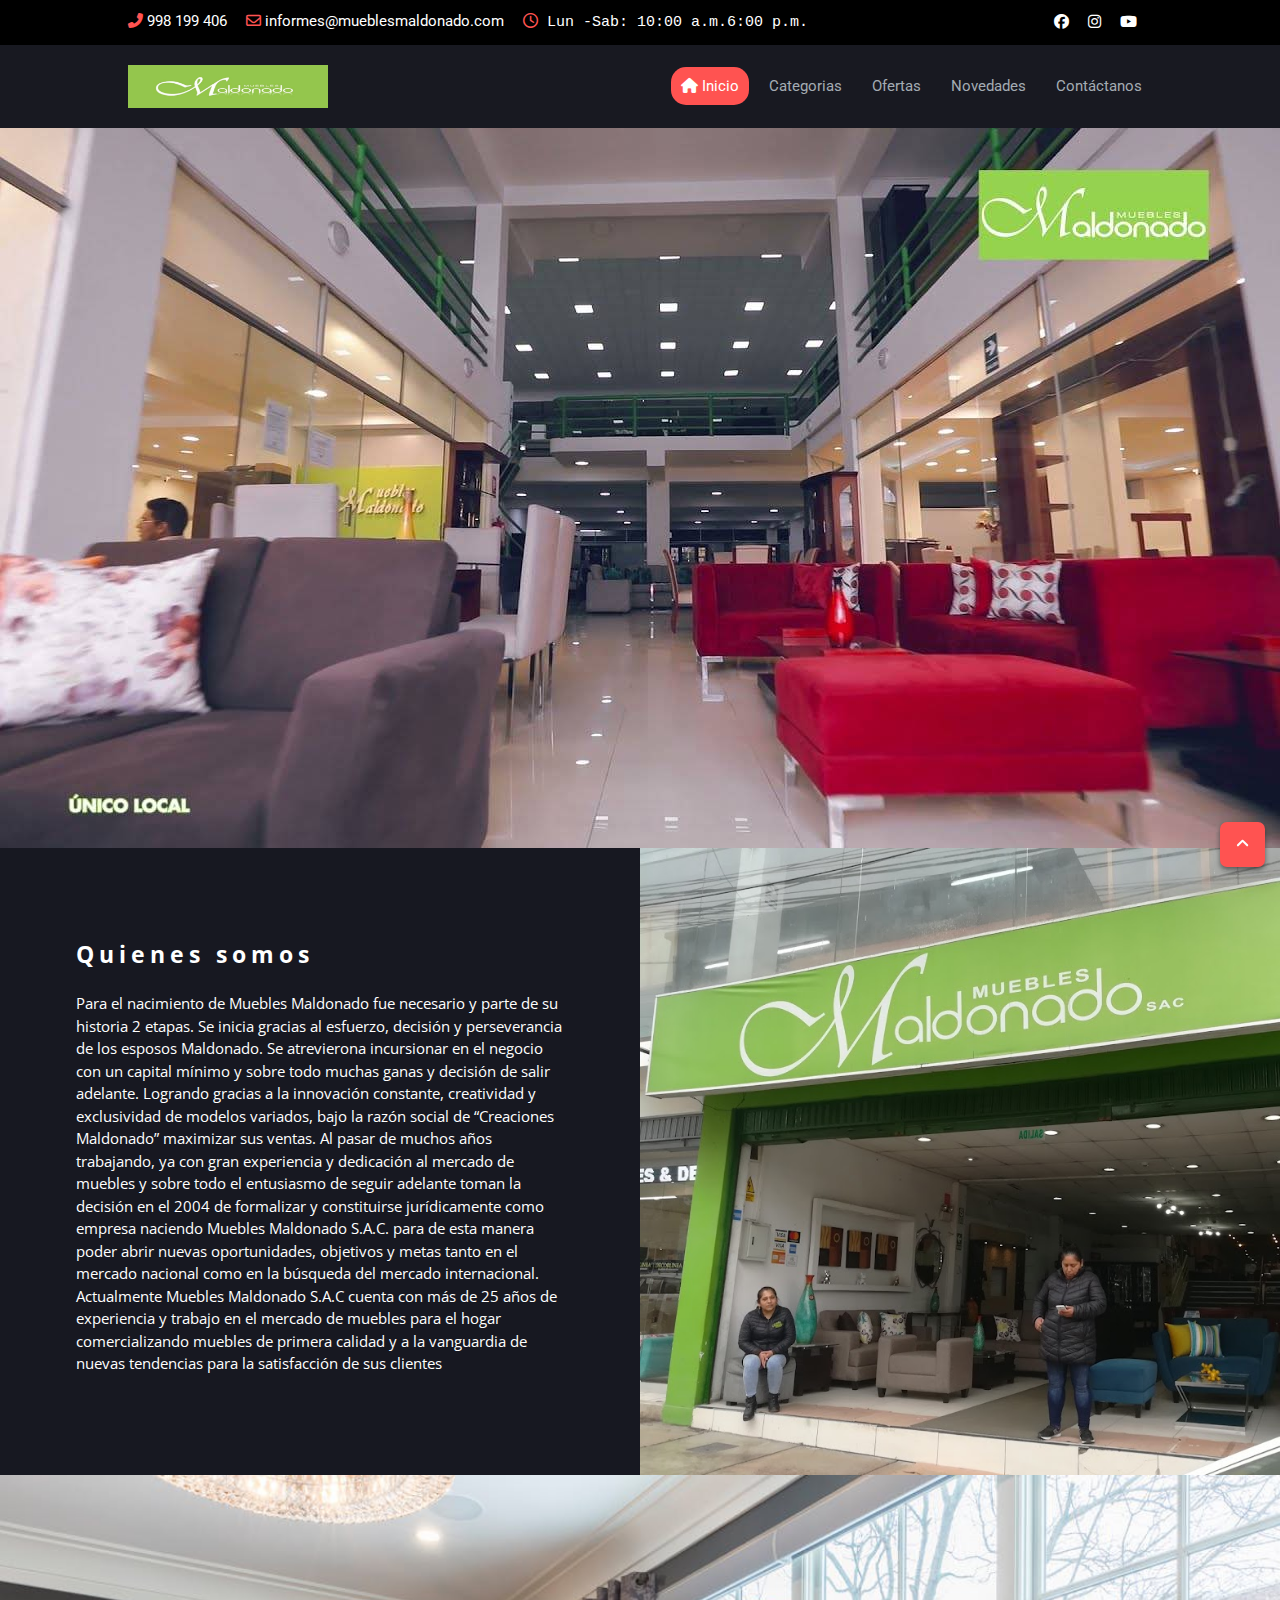
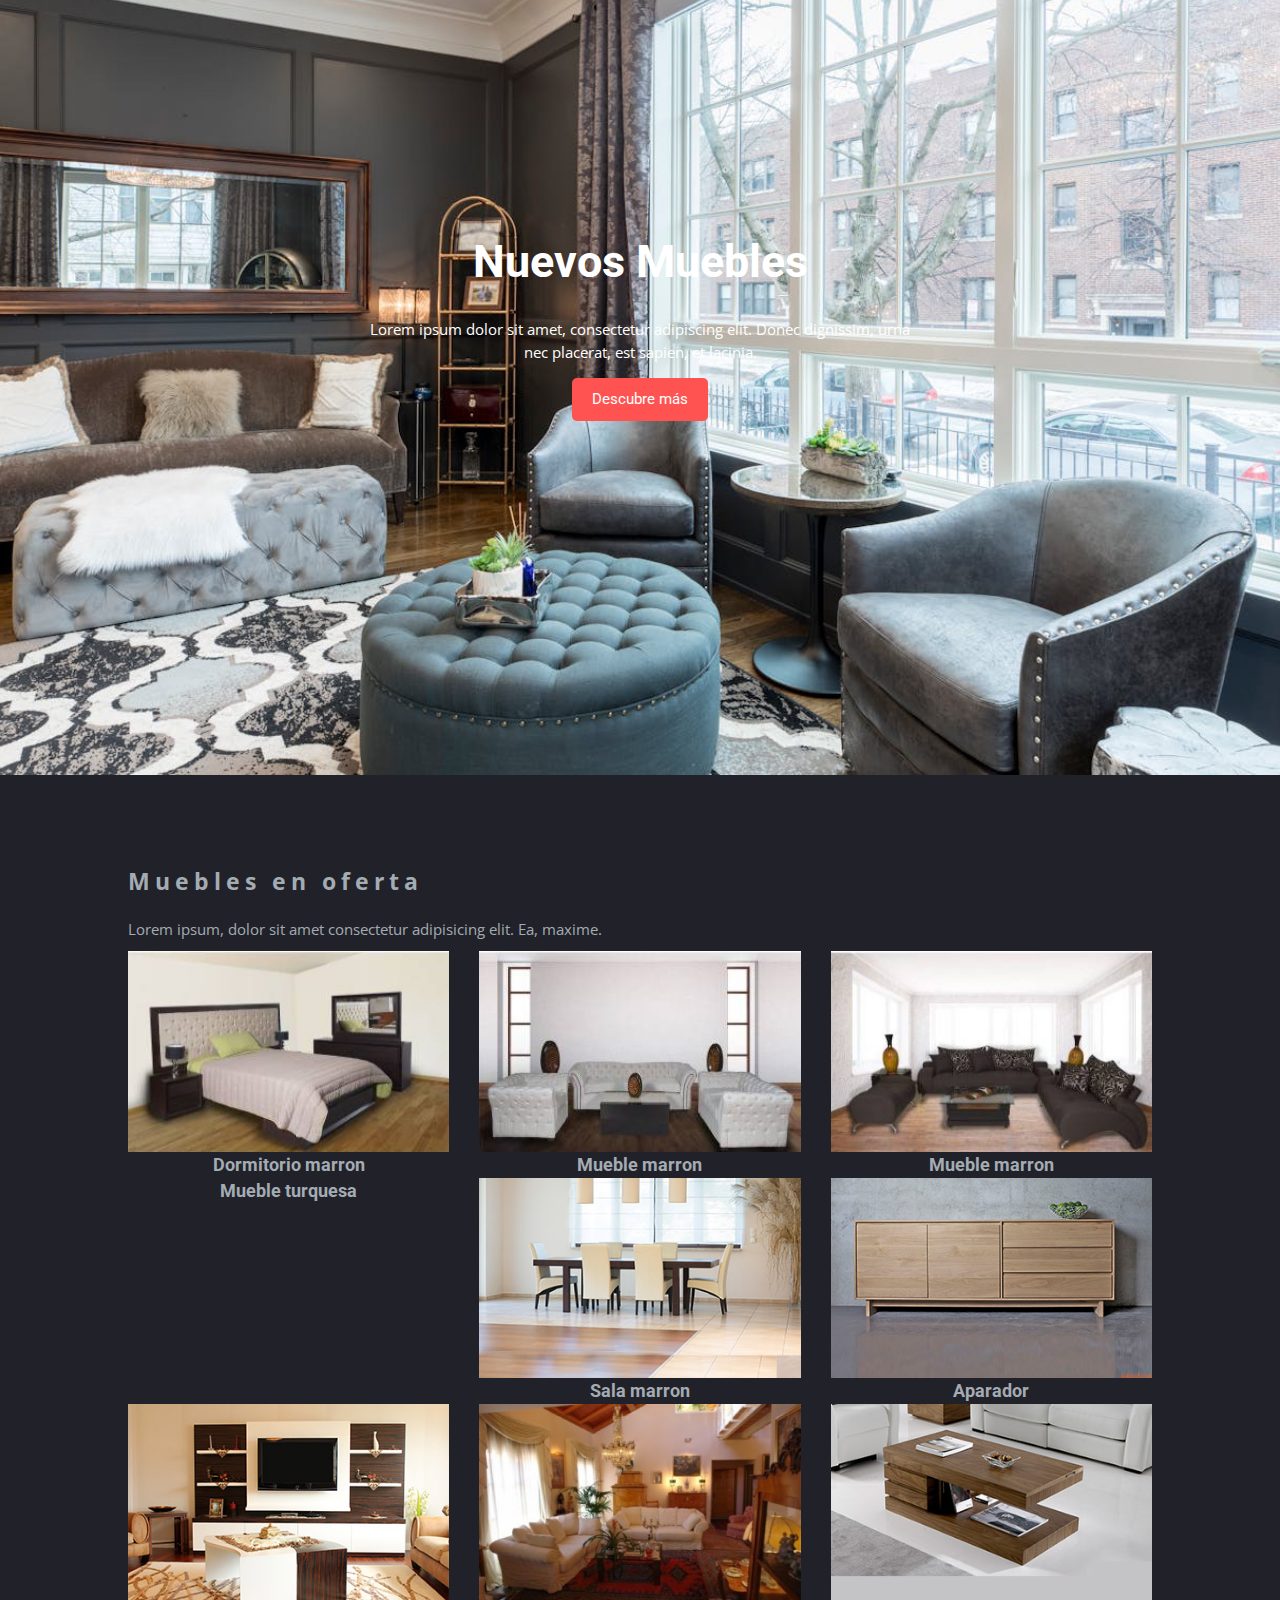
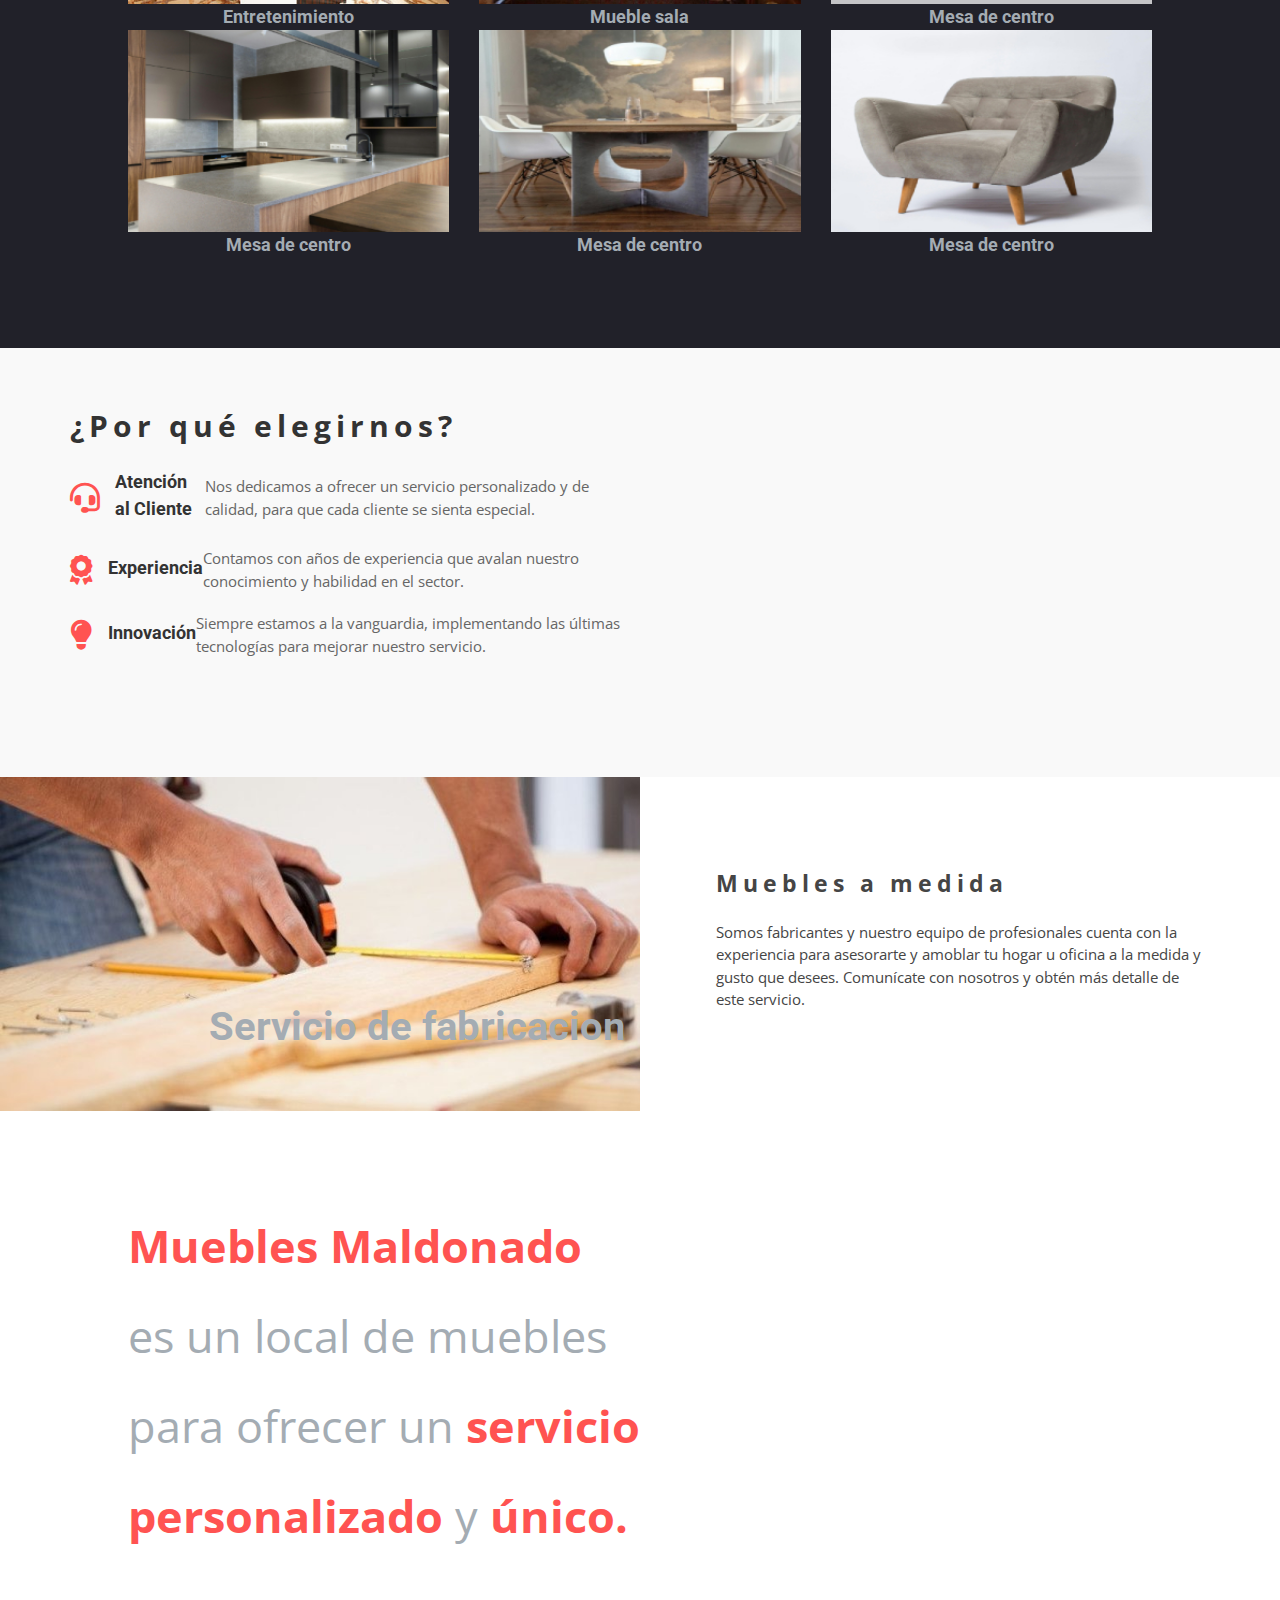
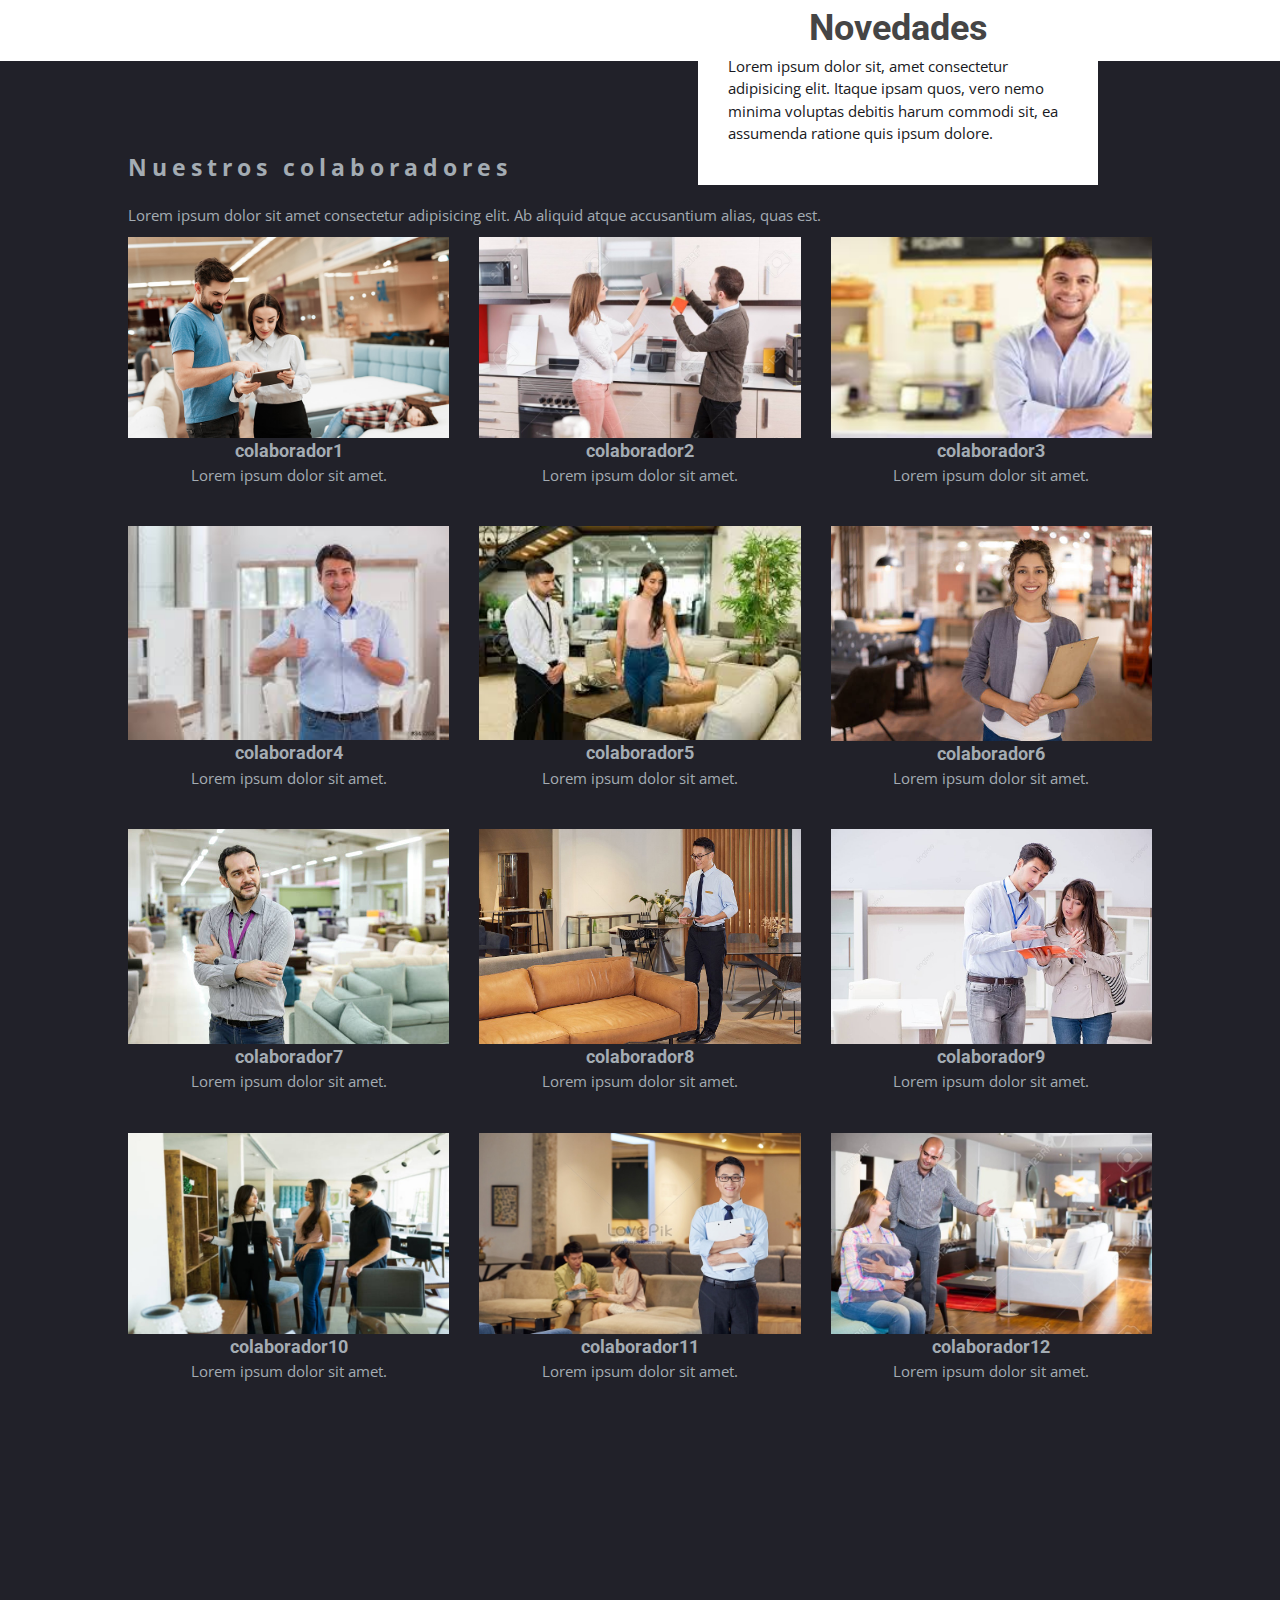
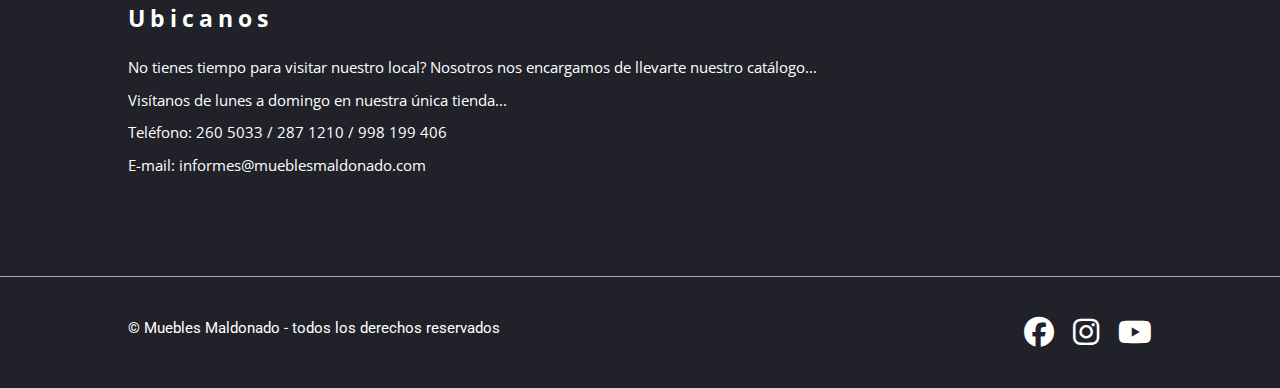
==== index.html @ 3a3eea9d "Primer commit" ====
<!DOCTYPE html>
<html lang="es">

<head>
    <meta charset="UTF-8">
    <meta name="viewport" content="width=device-width, initial-scale=1.0">
    <title>Muebles Maldonado</title>
    <!-- enlazar html con favicon -->
    <link rel="shortcut icon" href="css/imagenes/favicon.ico" type="image/x-icon">

    <!-- Vinculación del archivo HTML con la hoja de estilos CSS -->
    <link rel="stylesheet" href="css/estilos.css">
</head>

<body>
    <!-- barra superior -->
    <header id="barra-superior">
        <div class="contenedor">
            <div class="row">
                <div class="bs-contactos">
                    <a href="tel:998 199 406"><i class="fa-solid fa-phone fa-rotate-270 " style="color: #ff5351;"></i>
                        998 199 406 </a>
                    <a href="mailto:informes@mueblesmaldonado.com"> <i class="fa-regular fa-envelope"
                            style="color: #ff5351;"></i> informes@mueblesmaldonado.com</a>
                    <samp> <i class="fa-regular fa-clock" style="color: #ff5351;"></i> Lun -Sab: 10:00 a.m.6:00 p.m.
                    </samp>
                </div>

                <div class="bs-rs">
                    <a title="Siguenos en Facebook" href="https://www.facebook.com/muebles.maldonado" target="_blank"><i
                            class="fa-brands fa-facebook "></i></a>
                    <a title="Siguenos en Instagram" href="https://www.instagram.com/muebles.maldonado/?hl=es"
                        target="_blank"><i class="fa-brands fa-instagram "></i></a>
                    <a title="Siguenos en Youtube" href="https://www.youtube.com/@mueblesmaldonado3211"
                        target="_blank"><i class="fa-brands fa-youtube "></i></a>
                </div>
            </div>
        </div>
    </header>

    <!-- Cabecera de la página -->
    <header id="cabecera">
        <div class="contenedor">
            <!-- barra de navegacion: contiene el logo y lo enlaces de navegacion -->
            <nav class="nav-bar">
                <!-- contien el logo  -->
                <div class="nav-logo">
                    <a href="index.html">
                        <img class="imgfluid" src="css/imagenes/logo3.png">
                    </a>
                    <!-- coniene el menu -->
                </div>
                <!-- elementos del menu -->
                <ul class="nav-menu">
                    <li class="nav-menu-item">
                        <a class="nav-menu-link pagina-activa" href="index.html"> <i class="fa-solid fa-house"></i>
                            Inicio</a>
                    </li>
                    <li class="nav-menu-item ">
                        <a class="nav-menu-link" href="categorias.html">Categorias</a>
                    </li>
                    <li class="nav-menu-item">
                        <a class="nav-menu-link" href="ofertas.html">Ofertas</a>
                    </li>
                    <li class="nav-menu-item">
                        <a class="nav-menu-link" href="novedades.html">Novedades</a>
                    </li>
                    <li class="nav-menu-item">
                        <a class="nav-menu-link" href="contactanos.html">Contáctanos</a>
                    </li>

                </ul><!-- cierra el nav-menu -->
            </nav><!-- cierra el nav-bar -->

            <!-- <h1> Muebles Maldonado</h1> -->
        </div>
    </header>

    <!-- Sección del banner -->
    <section id="banner">
        <img src="css/imagenes/banner.jpg" alt="local" class="imgfluid">
    </section>

    <!-- Sección "Nosotros" -->
    <section id="Nosotros">
        <div class="row ">
            <div class="col espaciado">
                <div class="contenedor "> 
                 <h2>Quienes somos </h2>              
                    <p>Para el nacimiento de Muebles Maldonado fue necesario y parte de su historia 2 etapas.
                        Se inicia gracias al esfuerzo, decisión y perseverancia de los esposos Maldonado. Se atrevierona
                        incursionar en el negocio con un capital mínimo y sobre todo muchas ganas y decisión de salir
                        adelante.
                        Logrando gracias a la innovación constante, creatividad y exclusividad de modelos variados, bajo
                        la razón social de “Creaciones Maldonado” maximizar sus ventas.
                        Al pasar de muchos años trabajando, ya con gran experiencia y dedicación al mercado de muebles y
                        sobre todo el entusiasmo de seguir adelante toman la decisión en el 2004 de formalizar y
                        constituirse jurídicamente como empresa naciendo Muebles Maldonado S.A.C. para de esta manera
                        poder abrir nuevas oportunidades, objetivos y metas tanto en el mercado nacional como en la
                        búsqueda del mercado internacional.
                        Actualmente Muebles Maldonado S.A.C cuenta con más de 25 años de experiencia y trabajo en el
                        mercado de muebles para el hogar comercializando muebles de primera calidad y a la vanguardia de
                        nuevas tendencias para la satisfacción de sus clientes
                    </p>
                </div>
            </div>
                <div class="col fondo-nosotros">
                    <h3 class="titulo-muebelesamedida"></h3>
                </div>
            </div>
        </div>

    </section>

    <!-- Sectión " Muebles" -->
    <section class="nuevos-muebles">
        <div class="contenedor1">
          <h1>Nuevos Muebles</h1>
          <p>Lorem ipsum dolor sit amet, consectetur adipiscing elit. Donec dignissim, urna nec placerat, est sapien, et lacinia.</p>
          <a href="#!" class="button">Descubre más</a>
        </div>
      </section>
      


    <!-- Seccitón "Muebles destacados" -->
    <section id="Muebles_en_oferta" class="espaciado">
        <div class="contenedor">
            <h2>Muebles en oferta</h2>
            <p>Lorem ipsum, dolor sit amet consectetur adipisicing elit. Ea, maxime.</p>
            <div class="row del-padded">
                <div class="col col-33">
                    <div class="Muebles-padre ocultar-desborde">
                        <img src="css/imagenes/Mueble1.jpg" alt="" class="imgfluid">
                        <div class="Muebles-hijo">
                            <p>Lorem ipsum dolor sit amet consectetur adipisicing. <br>
                                <i class="fa-brands fa-instagram fa-lg"></i>
                            </p>

                        </div>
                    </div>
                    <h3 class="centrar-texto">Dormitorio marron</h3>
                </div>

                <div class="col col-33">
                    <div class="Muebles-padre ocultar-desborde">
                        <img src="css/imagenes/mueble2.jpg" alt="" class="imgfluid">
                        <div class="Muebles-hijo">
                            <p>Lorem ipsum dolor sit amet consectetur adipisicing. <br>
                                <i class="fa-brands fa-instagram fa-lg"></i>
                            </p>
                        </div>
                    </div>
                    <h3 class="centrar-texto">Mueble marron</h3>
                </div>
                <div class="col col-33">
                    <div class="Muebles-padre ocultar-desborde">
                        <img src="css/imagenes/Mueble3.jpg" alt="" class="imgfluid">
                        <div class="Muebles-hijo">
                            < <p>Lorem ipsum dolor sit amet consectetur adipisicing. <br>
                                <i class="fa-brands fa-instagram fa-lg"></i>
                                </p>
                        </div>
                    </div>
                    <h3 class="centrar-texto">Mueble marron</h3>
                </div>
                <div class="col col-33">
                    <div class="Muebles-padre ocultar-desborde">
                        <img src="css/imagenes/Mueble4.jpg" alt="" class="imgfluid">
                        <div class="Muebles-hijo">
                            <p>Lorem ipsum dolor sit amet consectetur adipisicing. <br>
                                <i class="fa-brands fa-instagram fa-lg"></i>
                            </p>
                        </div>
                    </div>
                    <h3 class="centrar-texto">Mueble turquesa</h3>
                </div>
                <div class="col col-33">
                    <div class="Muebles-padre ocultar-desborde">
                        <img src="css/imagenes/comedor_muebles.jpg" alt="" class="imgfluid">
                        <div class="Muebles-hijo">
                            <p>Lorem ipsum dolor sit amet consectetur adipisicing. <br>
                                <i class="fa-brands fa-instagram fa-lg"></i>
                            </p>
                        </div>
                    </div>
                    <h3 class="centrar-texto">Sala marron</h3>
                </div>
                <div class="col col-33">
                    <div class="Muebles-padre ocultar-desborde">
                        <img src="css/imagenes/M5aparador_muebles.jpg" alt="" class="imgfluid">
                        <div class="Muebles-hijo">
                            <p>Lorem ipsum dolor sit amet consectetur adipisicing. <br>
                                <i class="fa-brands fa-instagram fa-lg"></i>
                            </p>
                        </div>
                    </div>
                    <h3 class="centrar-texto">Aparador</h3>
                </div>
                <div class="col col-33">
                    <div class="Muebles-padre ocultar-desborde">
                        <img src="css/imagenes/M6entretenimiento.jpg" alt="" class="imgfluid">
                        <div class="Muebles-hijo">
                            <p>Lorem ipsum dolor sit amet consectetur adipisicing. <br>
                                <i class="fa-brands fa-instagram fa-lg"></i>
                            </p>
                        </div>
                    </div>
                    <h3 class="centrar-texto">Entretenimiento</h3>
                </div>
                <div class="col col-33">
                    <div class="Muebles-padre ocultar-desborde">
                        <img src="css/imagenes/M7sala.jpg" alt="" class="imgfluid">
                        <div class="Muebles-hijo">
                            <p>Lorem ipsum dolor sit amet consectetur adipisicing. <br>
                                <i class="fa-brands fa-instagram fa-lg"></i>
                            </p>
                        </div>
                    </div>
                    <h3 class="centrar-texto">Mueble sala</h3>
                </div>
                <div class="col col-33">
                    <div class="Muebles-padre ocultar-desborde">
                        <img src="css/imagenes/mesa_muebles.jpg" alt="" class="imgfluid">
                        <div class="Muebles-hijo">
                            <p>Lorem ipsum dolor sit amet consectetur adipisicing. <br>
                                <i class="fa-brands fa-instagram fa-lg"></i>
                            </p>
                        </div>
                    </div>
                    <h3 class="centrar-texto">Mesa de centro</h3>
                </div>
                <div class="col col-33">
                    <div class="Muebles-padre ocultar-desborde">
                        <img src="css/imagenes/cocina.jpg" alt="" class="imgfluid">
                        <div class="Muebles-hijo">
                            <p>Lorem ipsum dolor sit amet consectetur adipisicing. <br>
                                <i class="fa-brands fa-instagram fa-lg"></i>
                            </p>
                        </div>
                    </div>
                    <h3 class="centrar-texto">Mesa de centro</h3>
                </div>
                <div class="col col-33">
                    <div class="Muebles-padre ocultar-desborde">
                        <img src="css/imagenes/sala.jpg" alt="" class="imgfluid">
                        <div class="Muebles-hijo">
                            <p>Lorem ipsum dolor sit amet consectetur adipisicing. <br>
                                <i class="fa-brands fa-instagram fa-lg"></i>
                            </p>
                        </div>
                    </div>
                    <h3 class="centrar-texto">Mesa de centro</h3>
                </div>
                <div class="col col-33">
                    <div class="Muebles-padre ocultar-desborde">
                        <img src="css/imagenes/sillon.jpg" alt="" class="imgfluid">
                        <div class="Muebles-hijo">
                            <p>Lorem ipsum dolor sit amet consectetur adipisicing. <br>
                                <i class="fa-brands fa-instagram fa-lg"></i>
                            </p>
                        </div>
                    </div>
                    <h3 class="centrar-texto">Mesa de centro</h3>
                </div>
            </div>
        </div>
    </section>
    <!-- porque elegirnos  -->
    <section id="porque-elegirnos" class="espaciado">
        <div class="contenedor2">
            <div class="row2">
                <!-- Columna 1: Título, iconos, subtítulos, párrafos -->
                <div class="col col--50">
                    <h2>¿Por qué elegirnos?</h2>
                    <div class="feature">
                        <i class="fa-solid fa-headset"></i>
                        <h4>Atención al Cliente</h4>
                        <p>Nos dedicamos a ofrecer un servicio personalizado y de calidad, para que cada cliente se sienta especial.</p>
                    </div>
                    <div class="feature">
                        <i class="fa-solid fa-award"></i>
                        <h4>Experiencia</h4>
                        <p>Contamos con años de experiencia que avalan nuestro conocimiento y habilidad en el sector.</p>
                    </div>
                    <div class="feature">
                        <i class="fa-solid fa-lightbulb"></i>
                        <h4>Innovación</h4>
                        <p>Siempre estamos a la vanguardia, implementando las últimas tecnologías para mejorar nuestro servicio.</p>
                    </div>
                </div>
                
                <!-- Columna 2: Video de YouTube -->
                <div class="col col--50 video-container">
                    <iframe width="560" height="315" src="https://www.youtube.com/embed/8Oa9EKaaQdU?si=JPzFqTJY7bSyMuFO" 
                            title="YouTube video player" frameborder="0" 
                            allow="accelerometer; autoplay; clipboard-write; encrypted-media; gyroscope; picture-in-picture; web-share" 
                            allowfullscreen></iframe>
                </div>
            </div>
        </div>
    </section>
    

    <!-- Sección "Servicios" -->
    <section id="Servicios">
        <div class="row ">
            <div class="col fondo-muebelesamedida">
                <h3 class="titulo-muebelesamedida">Servicio de fabricacion</h3>
            </div>
            <div class="col espaciado">
                <div class="contenedor">
                    <h2>Muebles a medida</h2>
                    <p>Somos fabricantes y nuestro equipo de profesionales cuenta con la experiencia para asesorarte y
                        amoblar tu hogar u oficina a la medida y gusto que desees. Comunícate con nosotros y obtén más
                        detalle de este servicio.
                    </p>
                </div>
            </div>
        </div>
    </section>

    <!-- Sección "Personalización" -->
    <section id="Personalizacion" class="espaciado fondo-personalizacion">
        <div class="contenedor caja-1">
            <p class="texto-personalizacion">
                <span class="texto-resaltado">
                    Muebles Maldonado</span> <br>
                es un local de muebles <br>
                para ofrecer un <span class="texto-resaltado">servicio</span> <br>
                <span class="texto-resaltado">personalizado</span> y <span class="texto-resaltado">único.</span>
            </p>
            <div class="caja-1_2">
                <h3> <span class="texto-resaltado2">Novedades</span></h3>
                <p>Lorem ipsum dolor sit, amet consectetur adipisicing elit. Itaque ipsam quos, vero nemo minima
                    voluptas debitis harum commodi sit, ea assumenda ratione quis ipsum dolore.</p>
            </div>
        </div>
    </section>

    
    <section id="Colaboradores" class="espaciado">
        <div class="contenedor">
            <h2>Nuestros colaboradores</h2>
            <p>Lorem ipsum dolor sit amet consectetur adipisicing elit. Ab aliquid atque accusantium alias, quas est.
            </p>
            <div class="row del-padded">
                <div class="col col-33"><img src="css/imagenes/colaborador1.jpg" alt="" class="imgfluid">
                    <h3 class="centrar-texto">colaborador1</h3>
                    <p class="centrar-texto"> Lorem ipsum dolor sit amet.
                    </p>
                </div>
                <div class="col col-33"><img src="css/imagenes/colaborador2.jpg" alt="" class="imgfluid">
                    <h3 class="centrar-texto">colaborador2</h3>
                    <p class="centrar-texto"> Lorem ipsum dolor sit amet.
                    </p>
                </div>
                <div class="col col-33"><img src="css/imagenes/colaborador3.jpg" alt="" class="imgfluid">
                    <h3 class="centrar-texto">colaborador3</h3>
                    <p class="centrar-texto"> Lorem ipsum dolor sit amet.
                    </p>
                </div>
                <div class="col col-33"><img src="css/imagenes/colaborador4.jpg" alt="" class="imgfluid">
                    <h3 class="centrar-texto">colaborador4</h3>
                    <p class="centrar-texto"> Lorem ipsum dolor sit amet.
                    </p>
                </div>
                <div class="col col-33"><img src="css/imagenes/colaborador5.jpg" alt="" class="imgfluid">
                    <h3 class="centrar-texto">colaborador5</h3>
                    <p class="centrar-texto"> Lorem ipsum dolor sit amet.
                    </p>
                </div>
                <div class="col col-33"><img src="css/imagenes/colaborador6.jpg" alt="" class="imgfluid">
                    <h3 class="centrar-texto">colaborador6</h3>
                    <p class="centrar-texto"> Lorem ipsum dolor sit amet.
                    </p>
                </div>
                <div class="col col-33"><img src="css/imagenes/colaborador7.jpg" alt="" class="imgfluid">
                    <h3 class="centrar-texto">colaborador7</h3>
                    <p class="centrar-texto"> Lorem ipsum dolor sit amet.
                    </p>
                </div>
                <div class="col col-33"><img src="css/imagenes/colaborador8.jpg" alt="" class="imgfluid">
                    <h3 class="centrar-texto">colaborador8</h3>
                    <p class="centrar-texto"> Lorem ipsum dolor sit amet.
                    </p>
                </div>
                <div class="col col-33"><img src="css/imagenes/colaborador9.jpg" alt="" class="imgfluid">
                    <h3 class="centrar-texto">colaborador9</h3>
                    <p class="centrar-texto"> Lorem ipsum dolor sit amet.
                    </p>
                </div>
                <div class="col col-33"><img src="css/imagenes/colaborador10.jpg" alt="" class="imgfluid">
                    <h3 class="centrar-texto">colaborador10</h3>
                    <p class="centrar-texto"> Lorem ipsum dolor sit amet.
                    </p>
                </div>
                <div class="col col-33"><img src="css/imagenes/colaborador11.jpg" alt="" class="imgfluid">
                    <h3 class="centrar-texto">colaborador11</h3>
                    <p class="centrar-texto"> Lorem ipsum dolor sit amet.
                    </p>
                </div>
                <div class="col col-33"><img src="css/imagenes/colaborador12.jpg" alt="" class="imgfluid">
                    <h3 class="centrar-texto">colaborador12</h3>
                    <p class="centrar-texto"> Lorem ipsum dolor sit amet.
                    </p>
                </div>
            </div>
        </div>
    </section>

    <!-- Sección "Solicita una visita" -->
    <section id="Ubicanos" class="espaciado ">
        <div class="contenedor">
            <h2>Ubicanos</h2>
            <p>No tienes tiempo para visitar nuestro local? Nosotros nos encargamos de llevarte nuestro catálogo...</p>
            <p>Visítanos de lunes a domingo en nuestra única tienda...</p>
            <p>Teléfono: 260 5033 / 287 1210 / 998 199 406</p>
            <p>E-mail: informes@mueblesmaldonado.com</p>
        </div>
    </section>

    <!-- Pie de página -->
    <footer id="pie" class="espaciado con-linea">
        <div class="contenedor  ">
            <div class="row">
                <span>&copy; Muebles Maldonado - todos los derechos reservados </span>
                <div>
                    <a title="Siguenos en Facebook" href="https://www.facebook.com/muebles.maldonado" target="_blank"><i
                            class="fa-brands fa-facebook icono-rs"></i></a>
                    <a title="Siguenos en Instagram" href="https://www.instagram.com/muebles.maldonado/?hl=es"
                        target="_blank"><i class="fa-brands fa-instagram icono-rs"></i></a>
                    <a title="Siguenos en Youtube" href="https://www.youtube.com/@mueblesmaldonado3211"
                        target="_blank"><i class="fa-brands fa-youtube icono-rs"></i></a>
                </div>
            </div>
        </div>
    </footer>

    <a href="#" class="scroll-up">
        <i class="fa-solid fa-angle-up"></i>
    </a>
</body>

</html>
---- css/estilos.css ----
/* hojas de eslitos externas */
@import url('https://fonts.googleapis.com/css2?family=Open+Sans:ital,wght@0,300..800;1,300..800&family=Poppins:ital,wght@0,100;0,200;0,300;0,400;0,500;0,600;0,700;0,800;0,900;1,100;1,200;1,300;1,400;1,500;1,600;1,700;1,800;1,900&family=Roboto:ital,wght@0,100;0,300;0,400;0,500;0,700;0,900;1,100;1,300;1,400;1,500;1,700;1,900&display=swap');
/* vincular las hojas de estilos  con la biblioteca de iconos de fontawesome6.6 */
@import url('https://cdnjs.cloudflare.com/ajax/libs/font-awesome/6.6.0/css/all.min.css');

/* declarar variables */
:root {
/* PALETA DE COLORES */
        --color1: #ff5351;
        --color2: #FFFFFF;
        --color3: #171821;
        --color4: #454545;
        --color5: #000000;
        --color6: #A4ACB3;
        --color7: #212129;
        --color8: #181921;
        --fondo-Mo: rgba(255, 84, 81, 0.502);

    /* tipos de fuentes */
    --fuente1: "Poppins", sans-serif;
    --fuente2: "Open Sans", sans-serif;
    --fuente3: "Roboto", sans-serif;
    /* gradientes */
    --gradiente1: linear-gradient(99deg, rgba(23,24,33,0.7) 50%, rgba(255,255,255,0.7) 100%);
}
/* regla para afectar  todos los elementos de la pagina html (selector universal)   */
*{
    /* eliminar los espacios y margenes predetermidaos */
    padding: 0;
    margin: 0;
    /* evita que el padding  y el borde afecten el tamaño de la caja  */
    box-sizing: border-box;
}
/* suavizar el desplamiento del scroll  */
html{
     scroll-behavior: smooth;
}

body{
    font-family: var(--fuente3);
    font-size: 15px  ;
    line-height: 1.5;
  
   
}


h2{
    letter-spacing: 5px;
    font-family: var(--fuente2);
    margin-bottom: 20px;
    
}

p{
    font-family: var(--fuente2);
    margin-bottom: 10px;
}
img{
    display: block;
    border: none;
}
a{
    text-decoration: none; /*eliminar el subrayado del texto*/
}
#barra-superior{
    background-color: var(--color5);
    color: var(--color2);
    padding-top: 10px;
    padding-bottom: 10px;
    font-size: 15px;
   
    
}
#barra-superior .row{
    justify-content: space-between;
    align-items: center;
}
#barra-superior a{
    text-decoration: none;
    color: var(--color2);
    margin-right: 15px;
}

#cabecera{
    background-color: var(--color8);
    color: var(--color4);
    /* espaciado de cabecera */
    padding-top: 20px;
    padding-bottom: 20px;
 
    

    position: sticky;
    top: -1px;
    z-index: 100;
}

#banner{
    margin: 0;
    padding: 0;

}


#Nosotros {
    color: var(--color2);
    background-color: var(--color3);
}
#muebles{
    color: var(--color5);
    background-color: var(--color2);
}

#Muebles_en_oferta{
    color: var(--color6);
    background-color: var(--color7)
}
#Muebles_en_oferta .col:hover .Muebles-hijo{
    /* text-align: center;
    margin-bottom: 30px; */
    opacity: 1;
}
#Muebles_en_oferta .col p {
    transform: translate(-200px);
    transition: all 0.4s ease-in-out;
    position: absolute;
    top: calc(50% - 1em);
}
#Muebles_en_oferta .col:hover p{
    transform: translateX(0);
}
#Muebles_en_oferta .col img {
    transform: scale(100%);
    transition: all 0.4s ease-in-out;
        
}
#Muebles_en_oferta .col:hover img{
    transform: scale(110%);
    
}   

#Servicios{
    color: var(--color4);
    background-color:var(--color2);
}
#Personalizacion{
    color: var(--color5);
    background-color: var(--color2);
}
#Colaboradores{
    color: var(--color6);
    background-color:var(--color7);
}
#Colaboradores .col{
    margin-bottom: 30px;
}

#Ubicanos{
    color: var(--color2);
    background-color: var(--color7);
}
#pie{
    color:var(--color2);
    background-color:var(--color7);
}
#pie .row{
    justify-content: space-between;
}
#pie a{
    color: var(--color2);
}
#titulo-pagina{
    background: var(--gradiente1), url('../css/imagenes/banner.jpg');
    background-repeat: no-repeat ;
    background-size: cover;
    background-position: center ;
    color: var(--color2);
}
#titulo-pagina a{
    color: var(--color2);
}
#porque-elegirnos {
    padding: 40px 0;
    background-color: #f9f9f9;
}
/* estilo para el titulo*/
#porque-elegirnos h2 {
    font-size: 2em;
    margin-bottom: 20px;
    color: #333;
}


/* CLASES */

.espaciado{
    padding-top: 90px;
    padding-bottom: 90px;
}
.contenedor{
    max-width: 80%;
    margin-left: auto;
    margin-right: auto;
}
.con-linea{
    border-top: 1px solid var(--color6);
    
    padding: 40px 0px;
}
.con-linea2{
    border-top: 1px solid var(--color6);
    border-bottom: 1px solid var(--color6);
    
    padding: 1px 0px;
}
/* ajusta el ancho de la imagen */
.imgfluid{
    width: 100%;
}
.img{
    border-radius: 15px;
    box-shadow: 0px 3px 5px rgba(15, 15, 15, 0.5);
}
/* flexbox */

.row {
    display: flex;
    flex-direction: row; /*las cajas hijsas se mostraran en forma de filas*/
    flex-wrap: wrap;/*alineacion con salto de fila*/
}
.del-padded{
     /* eliminar el padding left de la primera caja hijo y el pading right de la última caja hijo */
     margin-left: -15px;
     margin-right: -15px;
}
/* para que las columnas tengan el mismo ancho */
.col{
     flex-basis: 0;
    flex-grow: 1;
     /* espacio entre columnas  */
     padding-left: 15px; 
    padding-right: 15px;
}
/* para repartir el espacio del flexbox en 3 columnas */
.col-33{
    flex-basis: 33.33%;
    max-width: 33.33%;

}
.col-25{
    flex-basis: 25%;
    max-width: 25%;
}
.col-50{
    flex-basis: 50%;
    max-width: 50%;
}
.col-66{
    flex-basis: 66.66%;
    max-width: 66.66%;
}
.col-75{
    flex-basis: 75%;
    max-width: 75%;
}
.col-100{
    flex-basis: 100%;
    max-width: 100%;
}

.fondo-muebelesamedida{
    background-image: url(imagenes/mueblesamedida.jpg);
    background-repeat: no-repeat ; 
    background-size: cover; 
}
.fondo-nosotros{
    background-image: url(imagenes/nosotros.jpg);
    background-repeat: no-repeat ; 
    background-size: cover;
}
.titulo-muebelesamedida{
    text-align: right;
    color: var(--color6);
    font-size: 40px;
    padding-top:  220px;
}
.fondo-personalizacion{
    background: var(--gradiente1), url('../css/imagenes/PORTADA-POST5.jpg');
    background-repeat: no-repeat ;
    background-size: cover;
    background-attachment: fixed; /*fijar la imagen*/ 
    background-position: center right;
   
}
.texto-personalizacion{
    font-size: 3em;
    line-height: 2em;
    color: var(--color6);
}
.texto-resaltado{
    color: var(--color1);
    font-weight: bold;
}
.texto-resaltado2{
    display: grid;
    place-items: center;
    color: var(--color4);
    font-size: 36px;
}

/* ///////////////////////////////////////////////////////// */
/* estilos exclusivos para la barra de navegacion */
/* /////////////////////////////////////////////////////////// */
.nav-bar{
    /* barra principal de navegacion */
    display: flex;
    flex-direction: row;
    justify-content: space-between; /*alineacion horizontal de los elementos*/
    align-items: center; /*alineacion vertical de los elementos*/

}
.nav-logo{
    max-width:200px;
}
.nav-menu{
    display: flex;
    flex-direction: row;
    list-style: none;/*quita los marcadores de viñetas*/
}
.nav-menu-item{
    margin-left: 10px;/*espaciado de los enlaces*/

}
.nav-menu-link{
    text-decoration: none;
    color: var(--color6);
    padding: 10px;
    transition: all 0.3s ease-in-out;
}
.nav-menu-link:hover{
    color: var(--color1);
    background-color: var(--color5);
    border-radius: 15px;
}
/* finde estilo de barra de navegacion */
.icono-rs{
    font-size: 2em;
    margin-left: 15px;
    color: var(--color2);
}
.icono-rs:hover{
    color: var(--color1);
}
/* /////////////////////////////////////////////////////////// */
/* estilo para posicionmiento de  cajas */
/* /////////////////////////////////////////////////////////// */
.caja-1{
    position: relative;
}
.caja-1_2{
    position: absolute;
    width: 400px;
    background-color: var(--color2);
    color: var(--color3);
    padding: 30px;
    /* cordenadas de posicionamiento (left top botton right) */
    /* top: 0px; */
    /* left: 0px; */
    left: calc(85% - 300px);
}

.Muebles-padre{
    position: relative;
    
    
}
.Muebles-hijo{
    position: absolute;
    background-color: var(--fondo-Mo);
    color: var(--color2);
    width: 100%;
    height: 100%;
    padding: 30px;
    text-align: center;
    opacity: 0;/* Oculta la caja */

    transition: all 0.3s ease-in-out;
    /* cordenadas de posicionamiento */
    top: 0px;   
    left: 0px;
    transition: all 0.4s ease-in-out;
}
.centrar-texto{
    text-align: center;
}
/* oculta el desborde de una caja */
.ocultar-desborde{
    overflow: hidden;
}
.scroll-up{

    width: 45px;
    height: 45px;
    background-color: var(--color1);
    color: var(--color2);
    text-align: center;
    line-height: 45px;
    font-size: 1em;
    /* posicionamiento del boton */
    position: fixed;
    bottom: 33px;
    right: 15px;  
    border-radius: 7px;
    box-shadow: 0px 3px 5px rgba(15, 15, 15, 0.5); 
}
.pagina-activa{
    background-color: var(--color1);
    color: var(--color2);
    border-radius: 15px;
    padding: 10px;
}

/* estilos para formulario */
.form-control{
    border: none;
    outline: none; 
    border-bottom: 1px solid var(--color1);
    color: var(--color6);
    width: 100%;
    margin-bottom: 15px;
    padding: 10px 0px;
    font: inherits; 

}
.form-button{
    background-color: var(--color1);
    color: var(--color2);
    border: none;
    outline: none;
    padding: 10px 20px;
    font: inherit;
    margin-top: 20px;
    border-radius: 5px;
    cursor: pointer; 
    transition: all 0.3s ease-in-out;
}
.form-button:hover{
    background-color: var(--color6);
    transform: translateY(-7px);
}

.form-contacto a{
    text-decoration: none;
    color: var(--color1);

}
.form-contacto textarea{
    resize: vertical;
}

.ajustar-video{
    width: 100%;
    height: auto;
    aspect-ratio: 16/9; /*mantiene la relación de aspecto*/
}

/* /////////////////////////////////////// */

/* Fondo y estilos generales */
.nuevos-muebles {
    background: url('imagenes/nuevosmuebles.jpg') no-repeat center center;
    background-size: cover;
    height: 100vh;
    display: flex;
    align-items: center;
    justify-content: center;
    text-align: center;
    color: white;
  }
  
  /* Estilos del contenido */
  .nuevos-muebles .contenedor1 {
    max-width: 600px;
    padding: 20px;
  }
  
  /* Título */
  .nuevos-muebles h1 {
    font-size: 3em;
    font-weight: bold;
    margin-bottom: 0.5em;
  }
  
  /* Descripción */
  .nuevos-muebles p {
    font-size: 1em;
    margin-bottom: 1em;
  }
  
  /* Botón */
  .nuevos-muebles .button {
    display: inline-block;
    padding: 10px 20px;
    background-color:var(--color1);
    color: white;
    border-radius: 5px;
    text-decoration: none;
    transition: background-color 0.3s ease;
  }
  
  .nuevos-muebles .button:hover {
    background-color: var(--color5);
  }
  /* ////////////////////////////// */
  .contacto-info {
    background-color: var(--color1); /* Fondo morado */
    color: #fff;
    padding: 20px;
    
}

.contacto-item {
    display: flex;            /* Alinea los íconos y el texto en una fila */
    align-items: flex-start;   /* Alinea los íconos con el inicio del texto */
    margin-bottom: 20px;
}

.contacto-item i {
    font-size: 1.5em;
    color: #fff;
    margin-right: 30px;        /* Espacio entre el ícono y el texto */
}

.contacto-item h4 {
    margin: 0;
    font-size: 1.2em;
}

.contacto-item p {
    margin: 5px 0 0;
    font-size: 0.9em;
    line-height: 1.5;
}




.redes-sociales {
    background-color: var(--color1); /* Color de fondo turquesa */
    display: flex;
    align-items: center;
    justify-content: center;
    padding: 15px 0;
    color: #fff;
}

.redes-sociales a {
    color: #fff; /* Color de los íconos */
    font-size: 2em;
    text-decoration: none;
}

.redes-sociales a:hover {
    color: #f1f1f1; /* Color al pasar el mouse */
}

/* Estilo para la fila de redes sociales */
.row3 {
    display: flex;
}

.col--25 {
    width: 25%; /* Cada columna ocupa el 25% del ancho */
    box-sizing: border-box;
    border-right: 2px solid #fff; /* Línea de separación entre íconos */
}

/* Remover la última línea de separación */
.col--25:last-child {
    border-right: none;
}


/* Estilos para la sección "¿Por qué elegirnos?" */



.contenedor2 {
    max-width: 1200px;
    margin: 0 auto;
    padding: 0 15px;
}


.row2 {
    display: flex;
    flex-wrap: wrap;
}


.col--50 {
    flex: 1 1 50%;
    padding: 15px;
    box-sizing: border-box;
}


.feature {
    display: flex;
    align-items: center;
    margin-bottom: 20px;
}

.feature i {
    font-size: 2em;
    color: var(--color1);
    margin-right: 15px;
}

.feature h4 {
    font-size: 1.2em;
    margin: 0 0 5px;
    color: #333;
}

.feature p {
    margin: 0;
    color: #666;
}


.video-container iframe {
    width: 100%;
    height: auto;
    aspect-ratio: 16/9; /* Mantiene la proporción 16:9 */
}
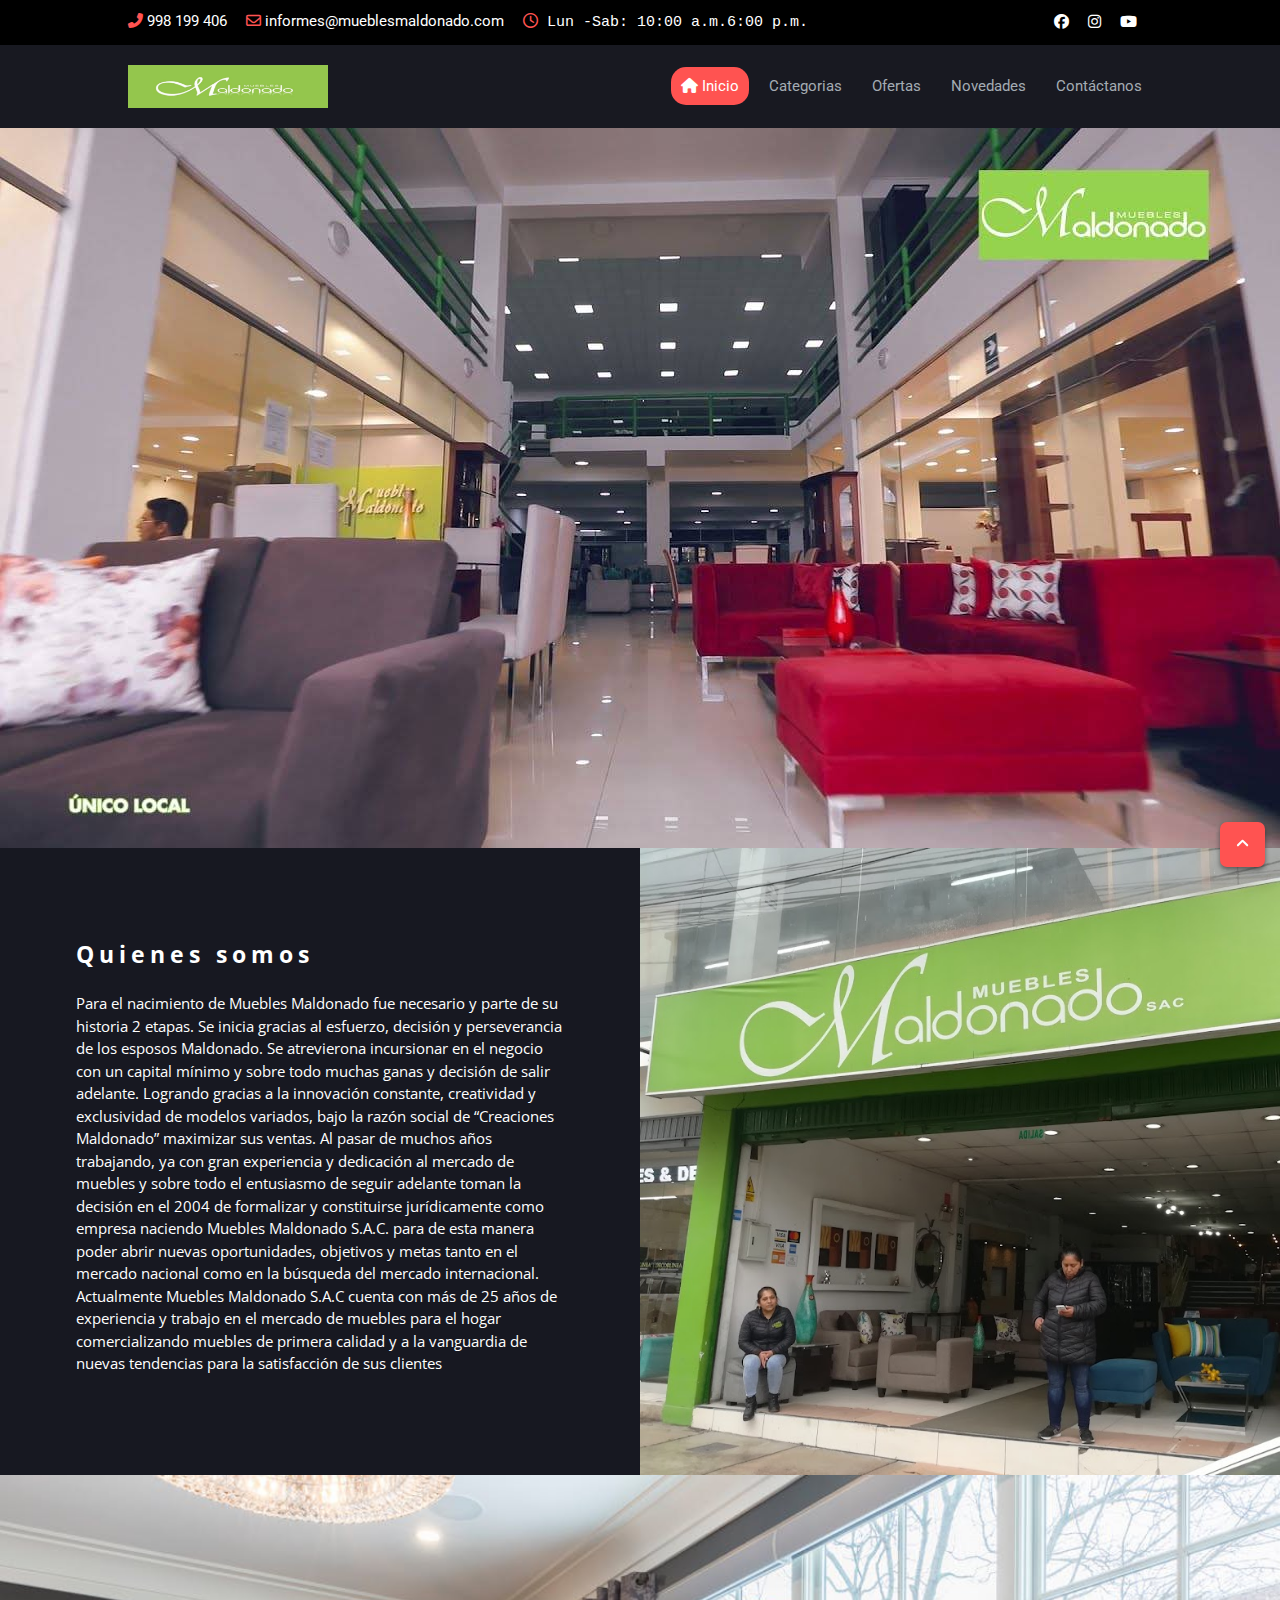
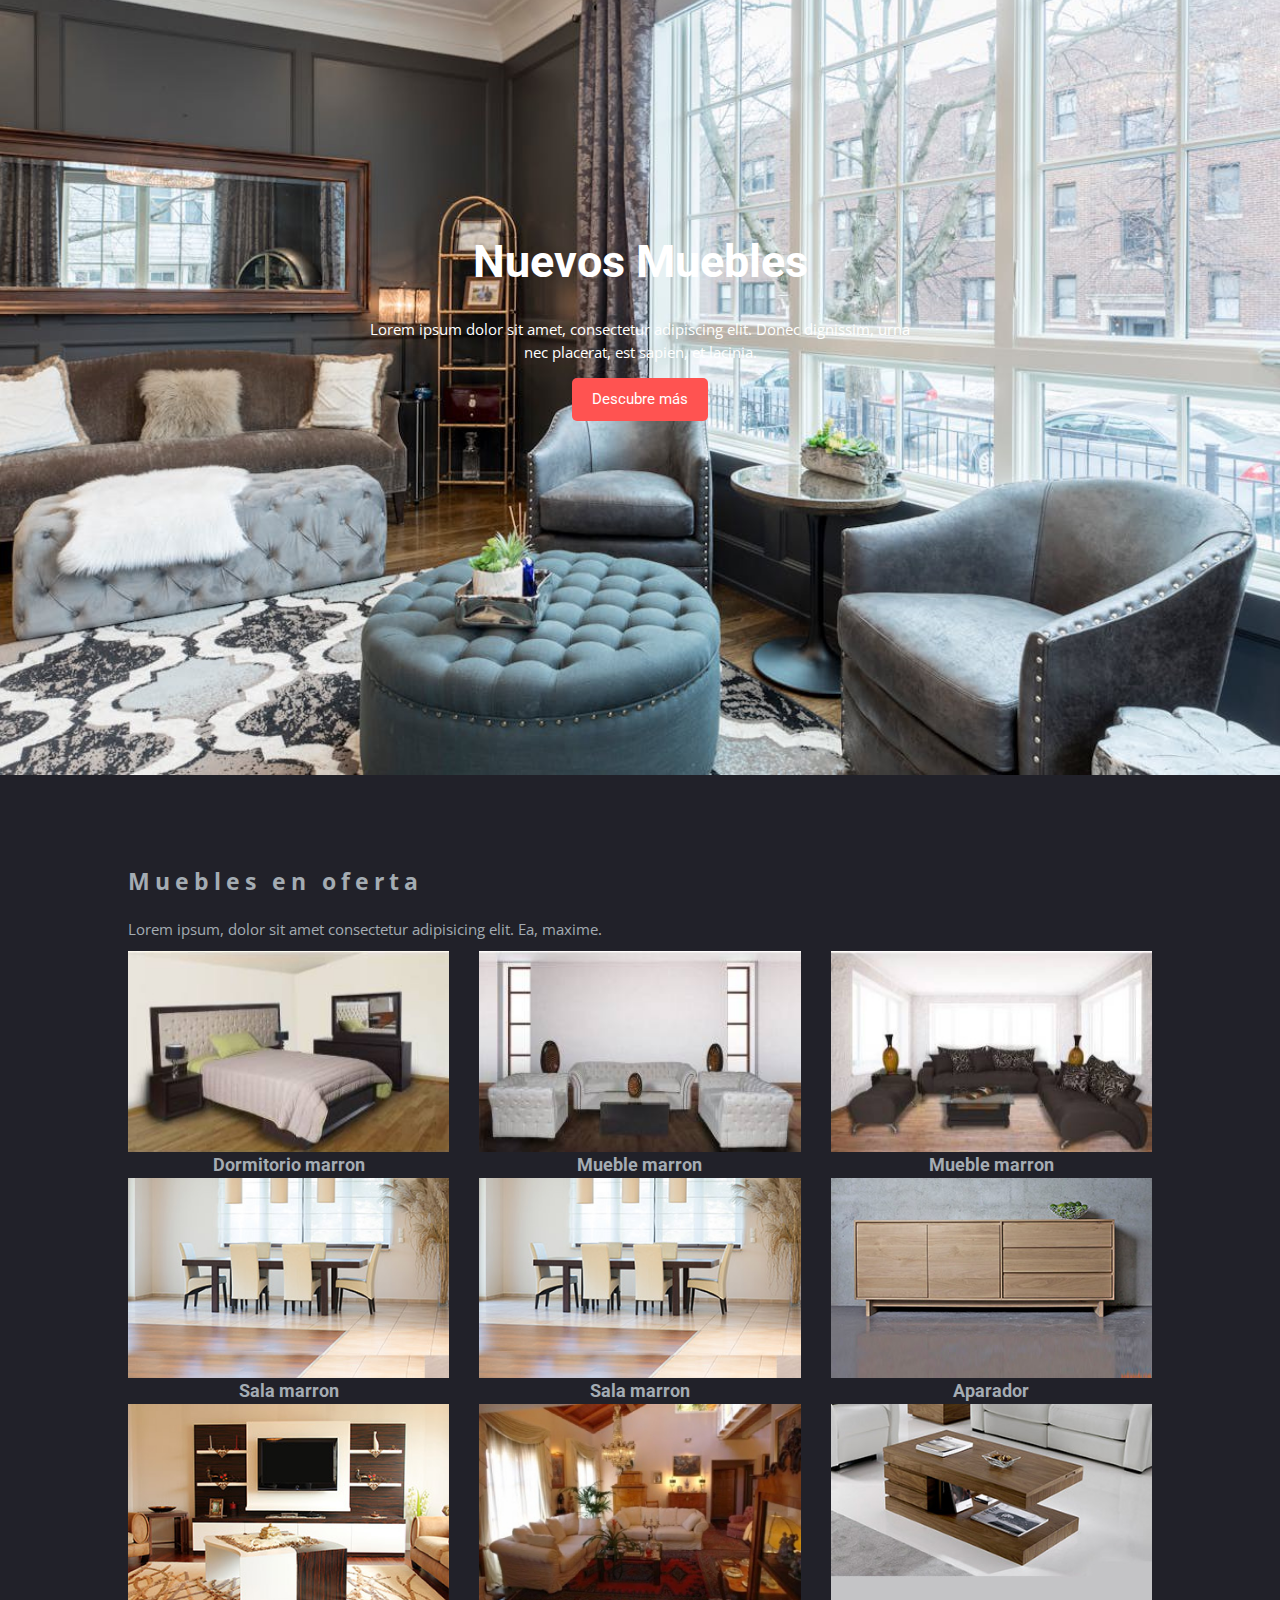
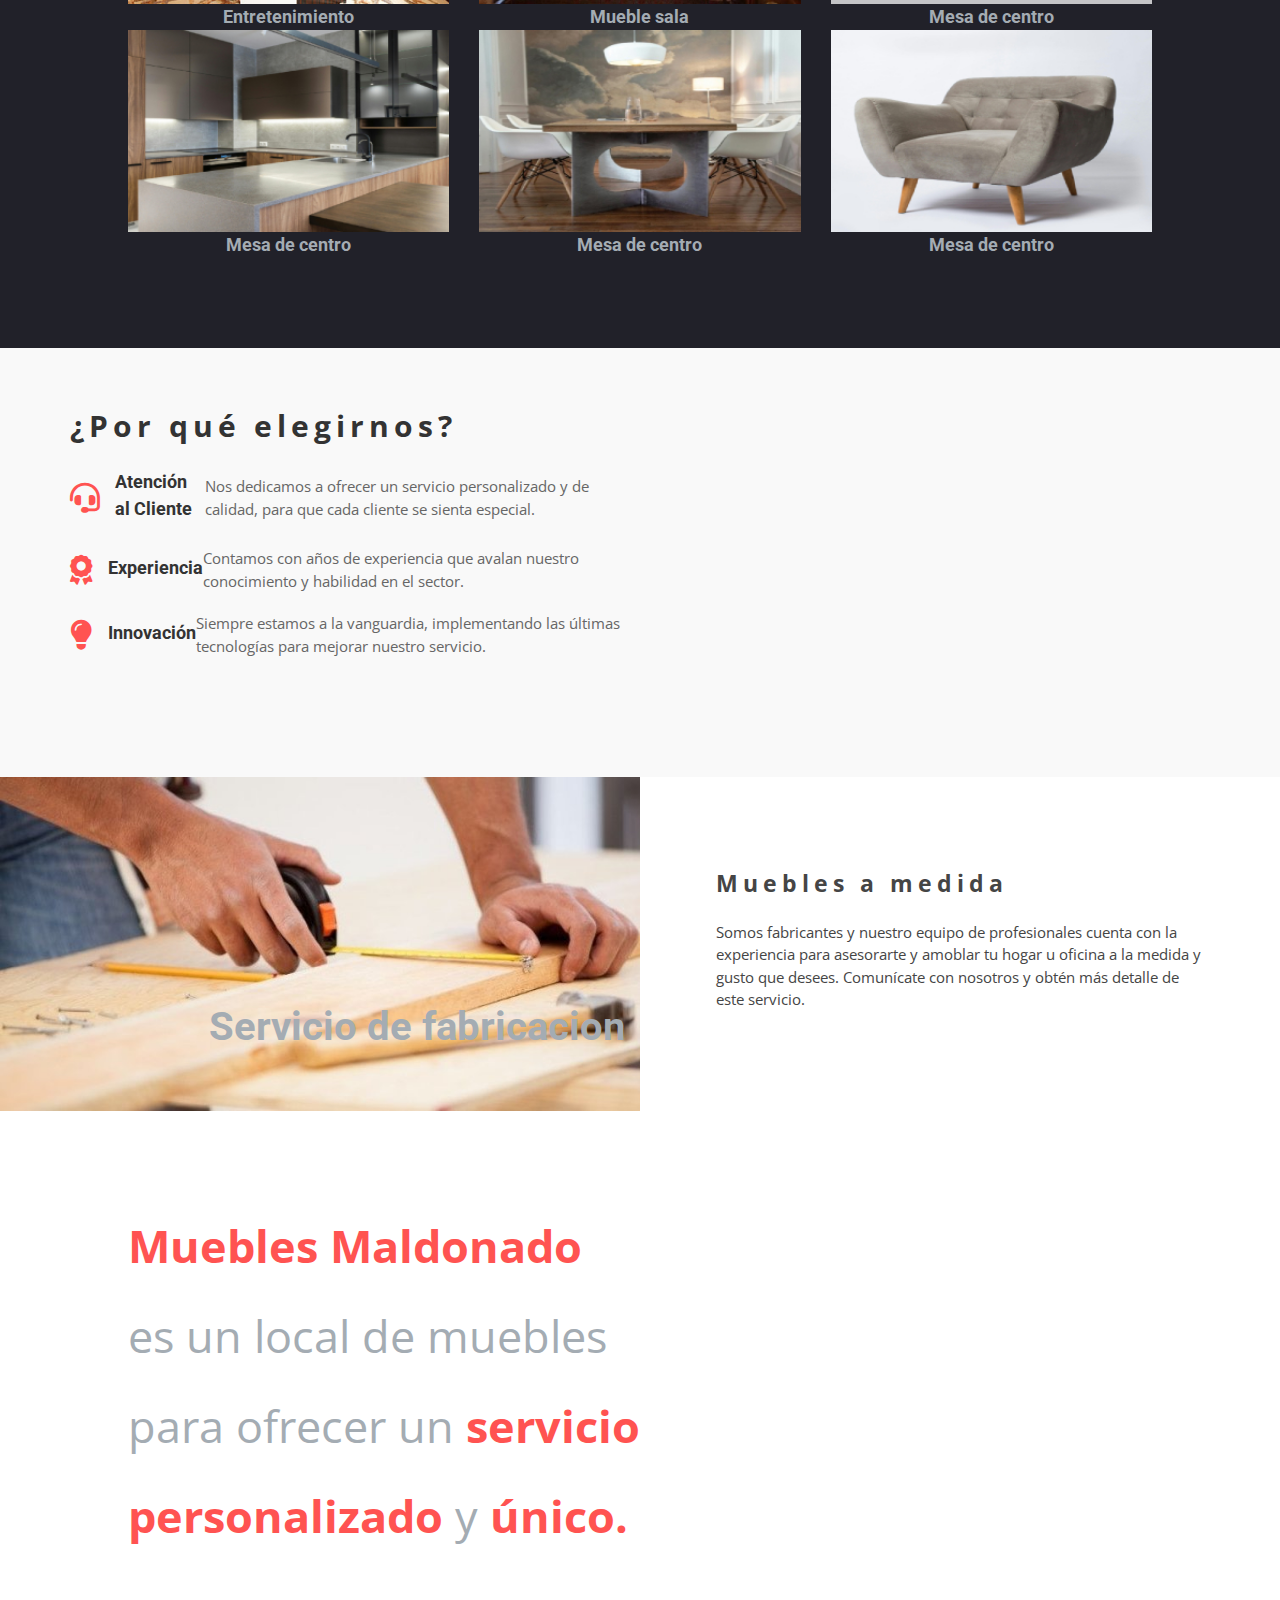
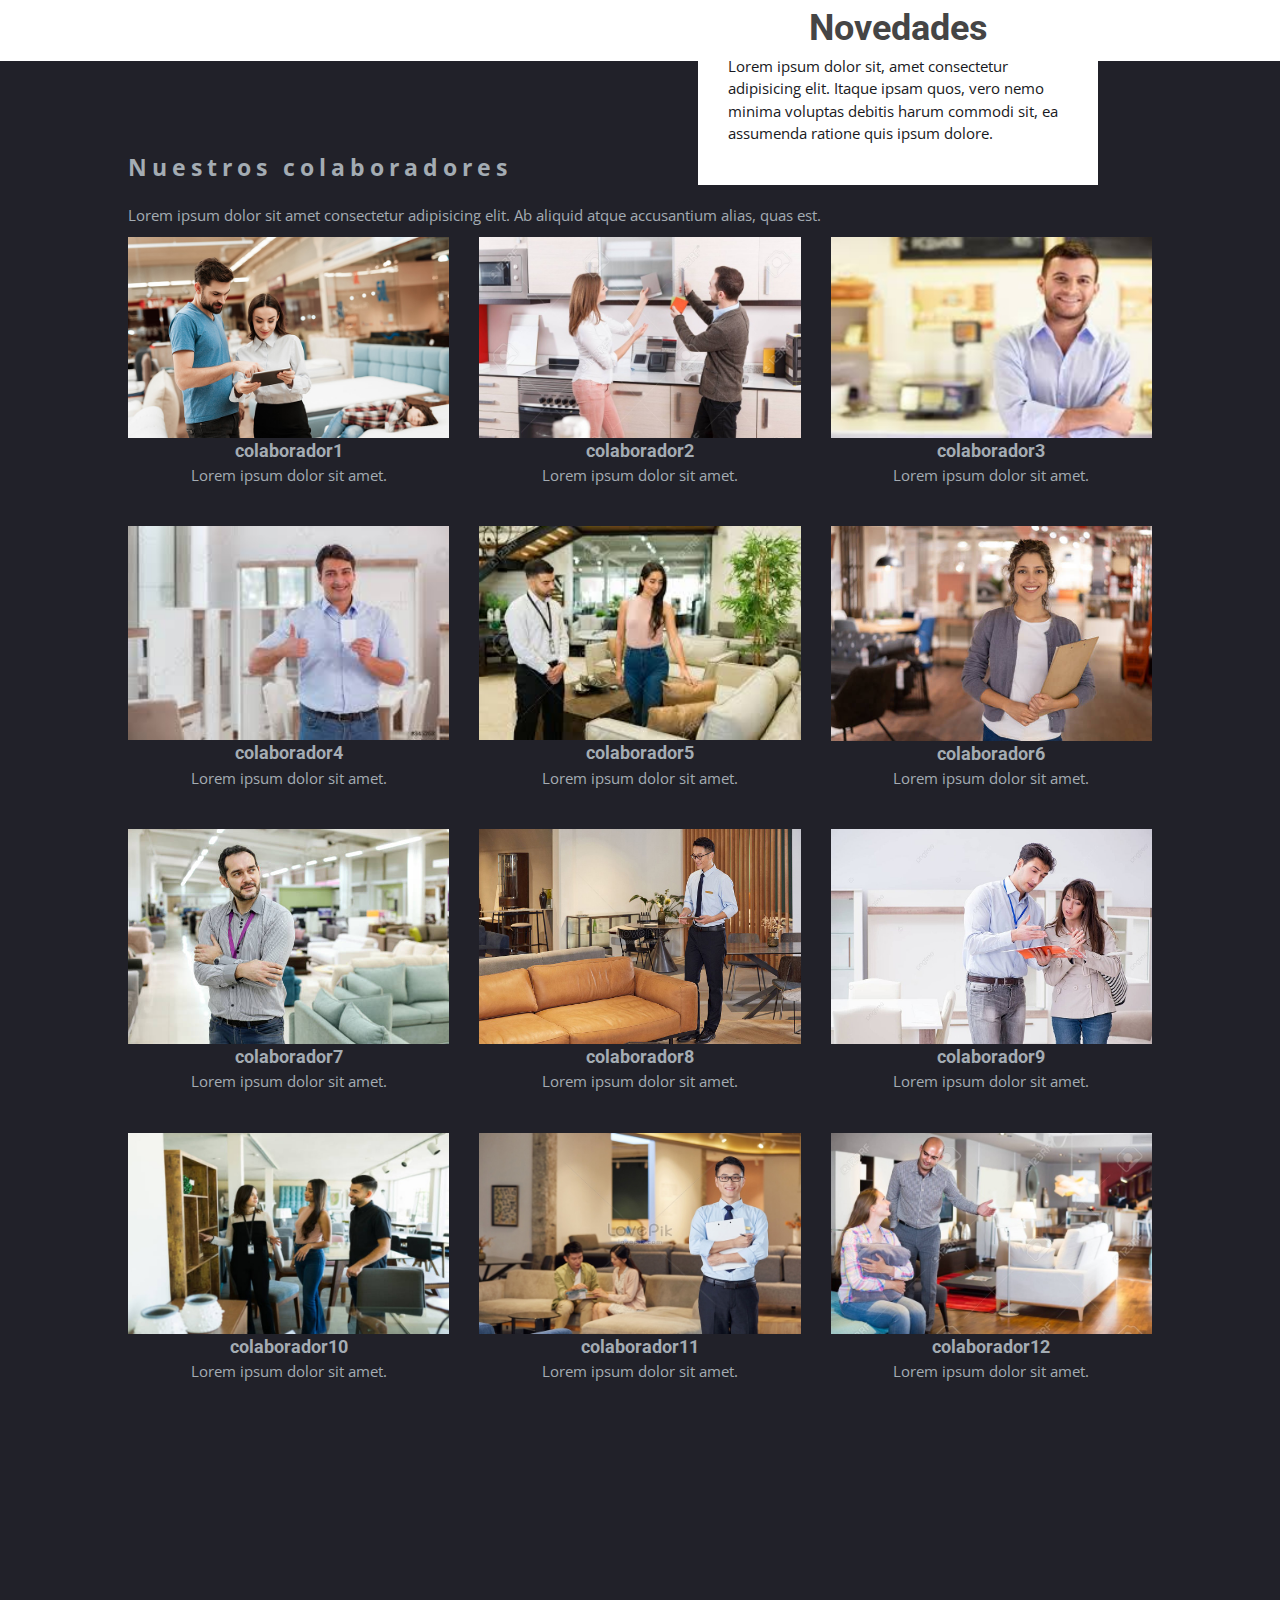
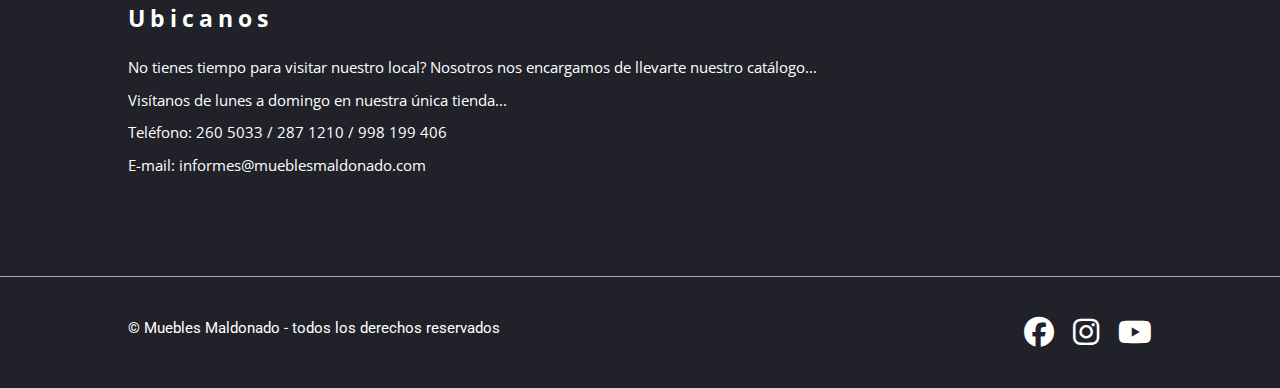
==== commit c9b9f70d: "nuevos cambios" ====
--- a/index.html
+++ b/index.html
@@ -166,18 +166,18 @@
                 </div>
                 <div class="col col-33">
                     <div class="Muebles-padre ocultar-desborde">
-                        <img src="css/imagenes/Mueble4.jpg" alt="" class="imgfluid">
-                        <div class="Muebles-hijo">
-                            <p>Lorem ipsum dolor sit amet consectetur adipisicing. <br>
-                                <i class="fa-brands fa-instagram fa-lg"></i>
-                            </p>
-                        </div>
-                    </div>
-                    <h3 class="centrar-texto">Mueble turquesa</h3>
-                </div>
-                <div class="col col-33">
-                    <div class="Muebles-padre ocultar-desborde">
-                        <img src="css/imagenes/comedor_muebles.jpg" alt="" class="imgfluid">
+                        <img src="css/imagenes/comedor_muebles.jpg" alt=""class="imgfluid">
+                        <div class="Muebles-hijo">
+                            <p>Lorem ipsum dolor sit amet consectetur adipisicing. <br>
+                                <i class="fa-brands fa-instagram fa-lg"></i>
+                            </p>
+                        </div>
+                    </div>
+                    <h3 class="centrar-texto">Sala marron</h3>
+                </div>
+                <div class="col col-33">
+                    <div class="Muebles-padre ocultar-desborde">
+                        <img src="css/imagenes/comedor_muebles.jpg" alt=""class="imgfluid">
                         <div class="Muebles-hijo">
                             <p>Lorem ipsum dolor sit amet consectetur adipisicing. <br>
                                 <i class="fa-brands fa-instagram fa-lg"></i>
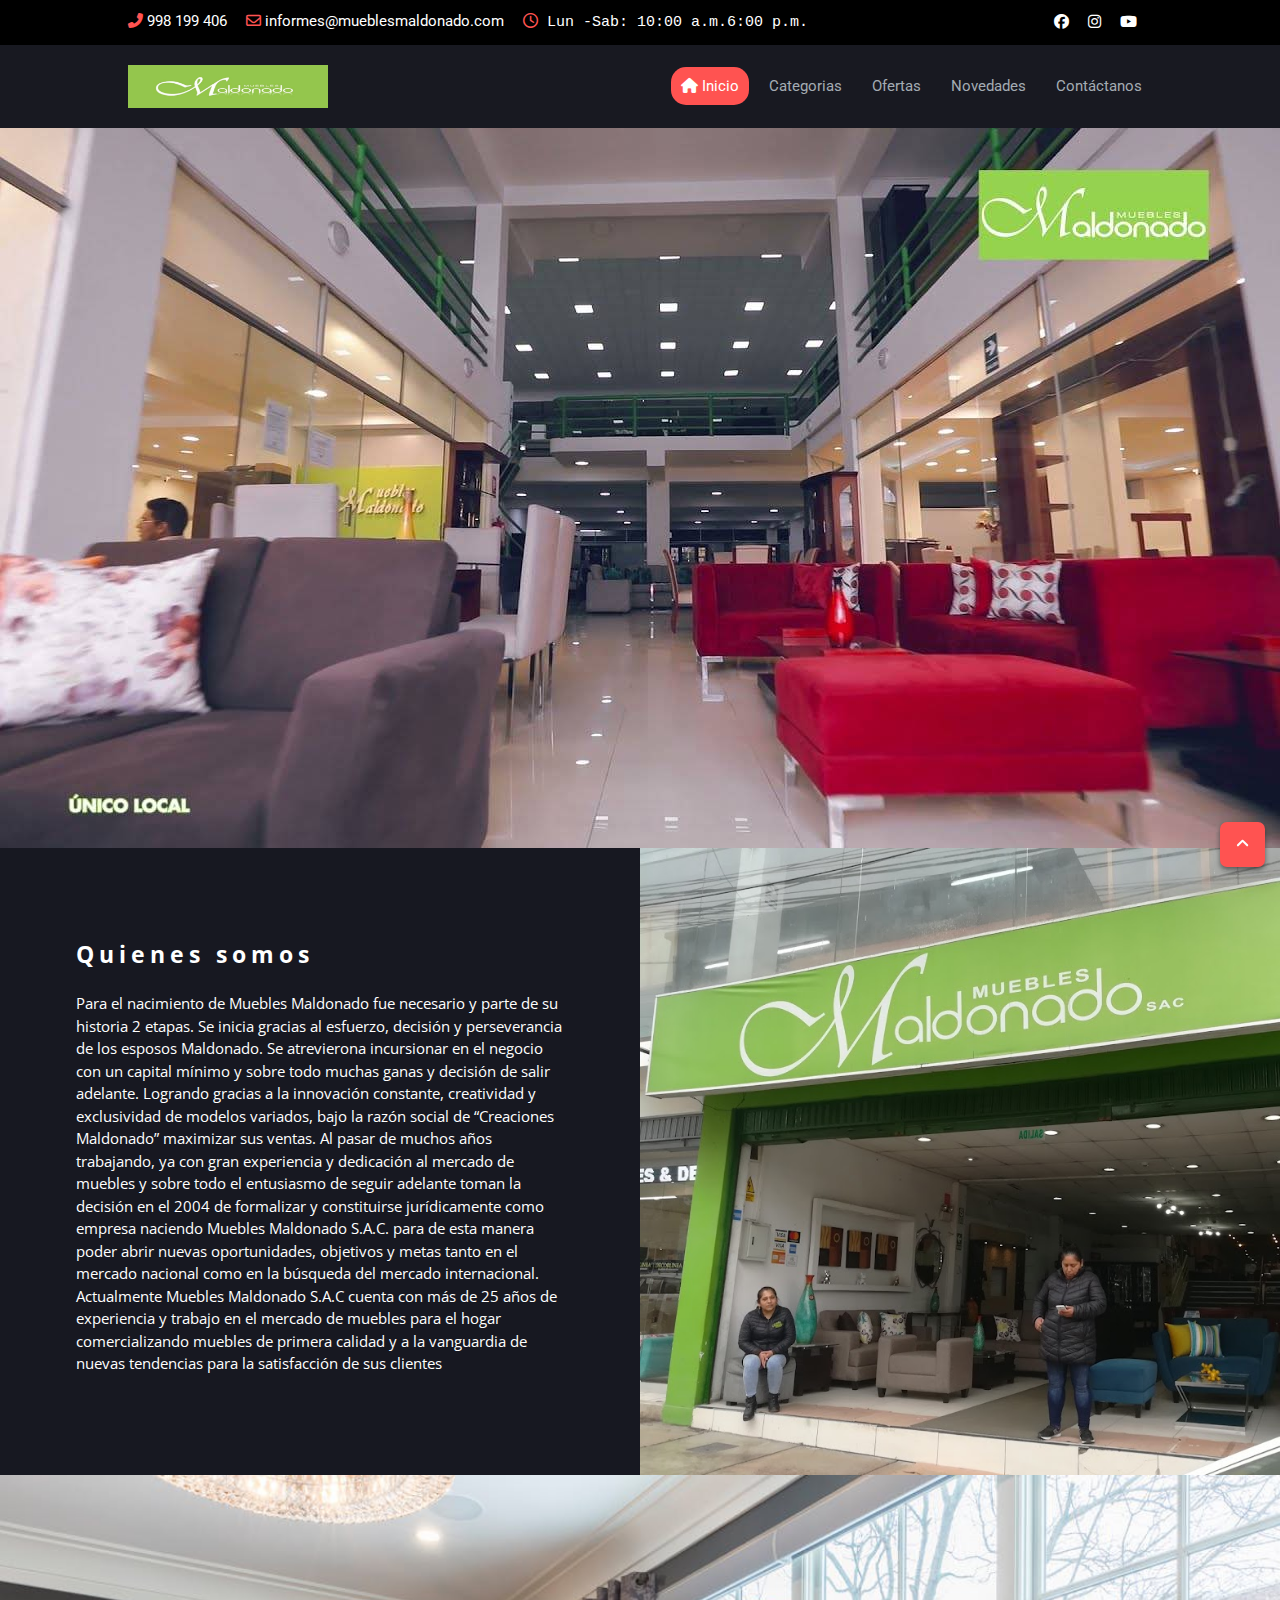
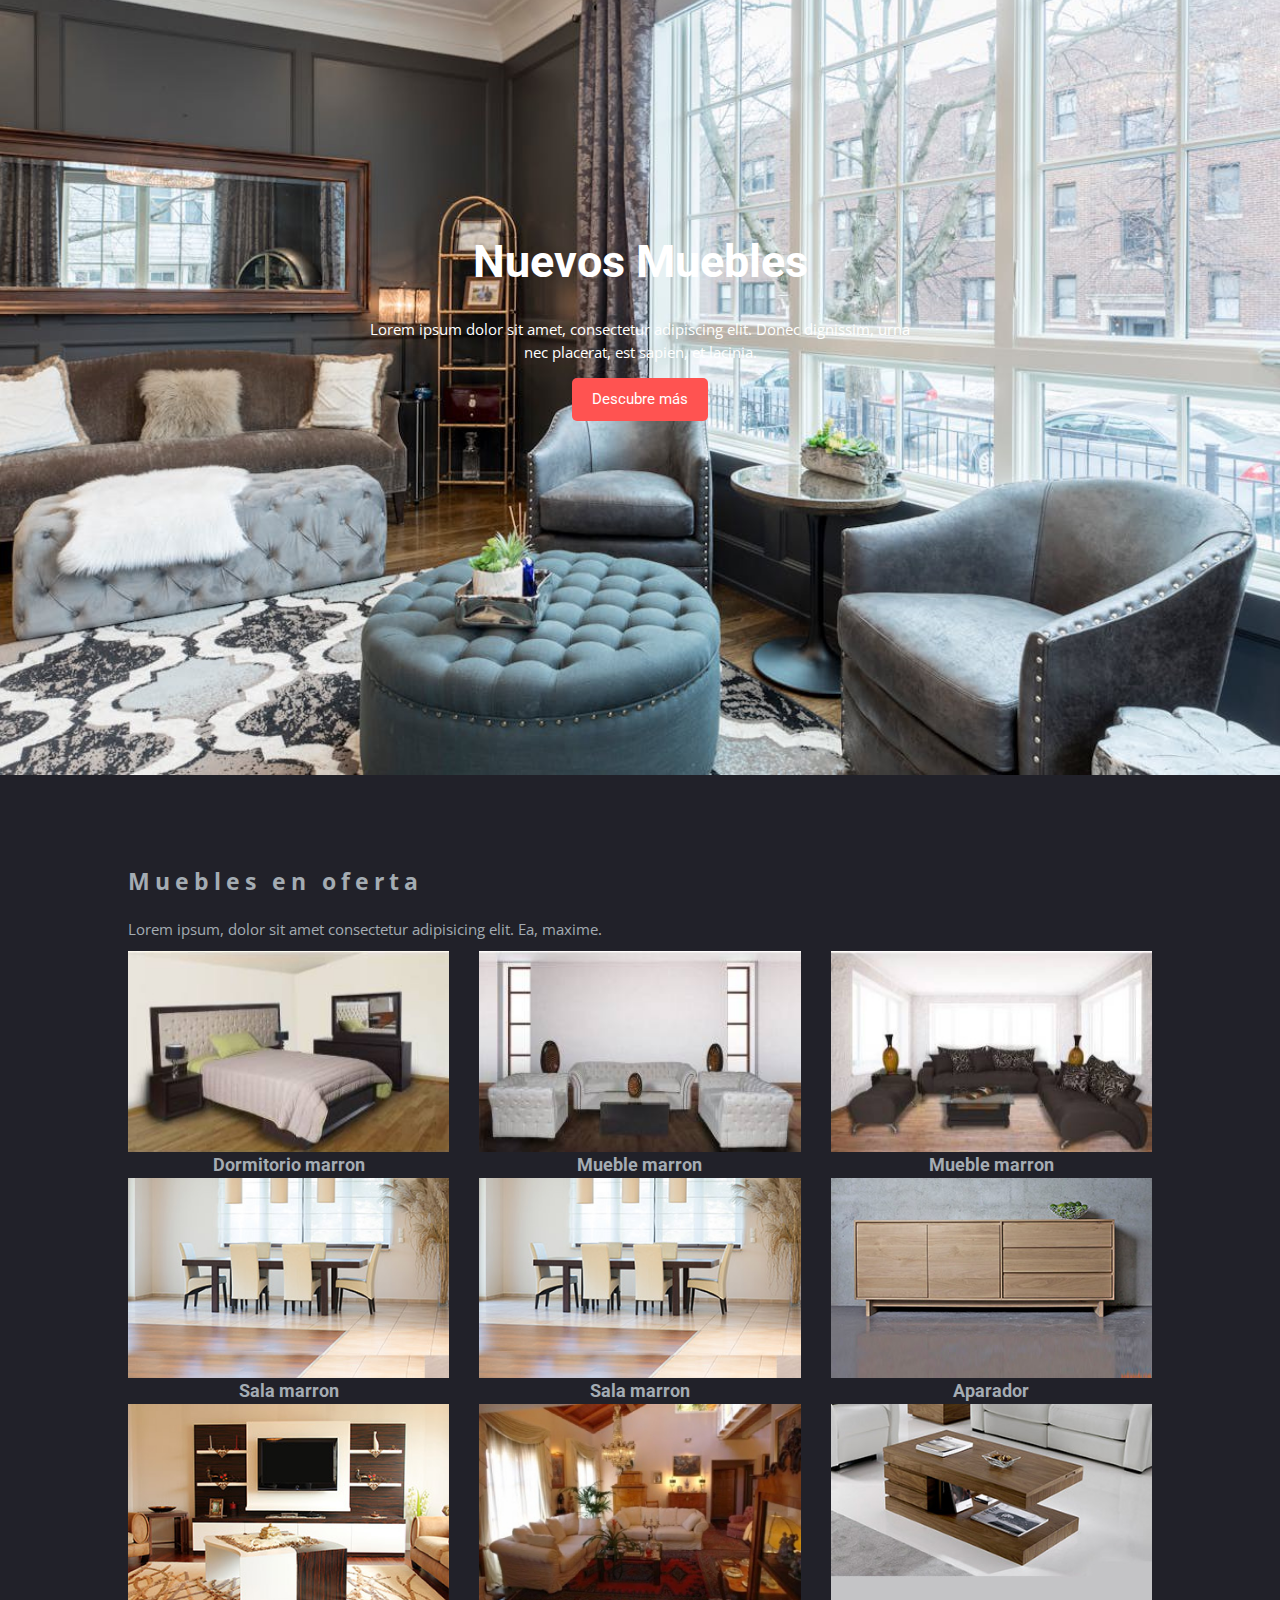
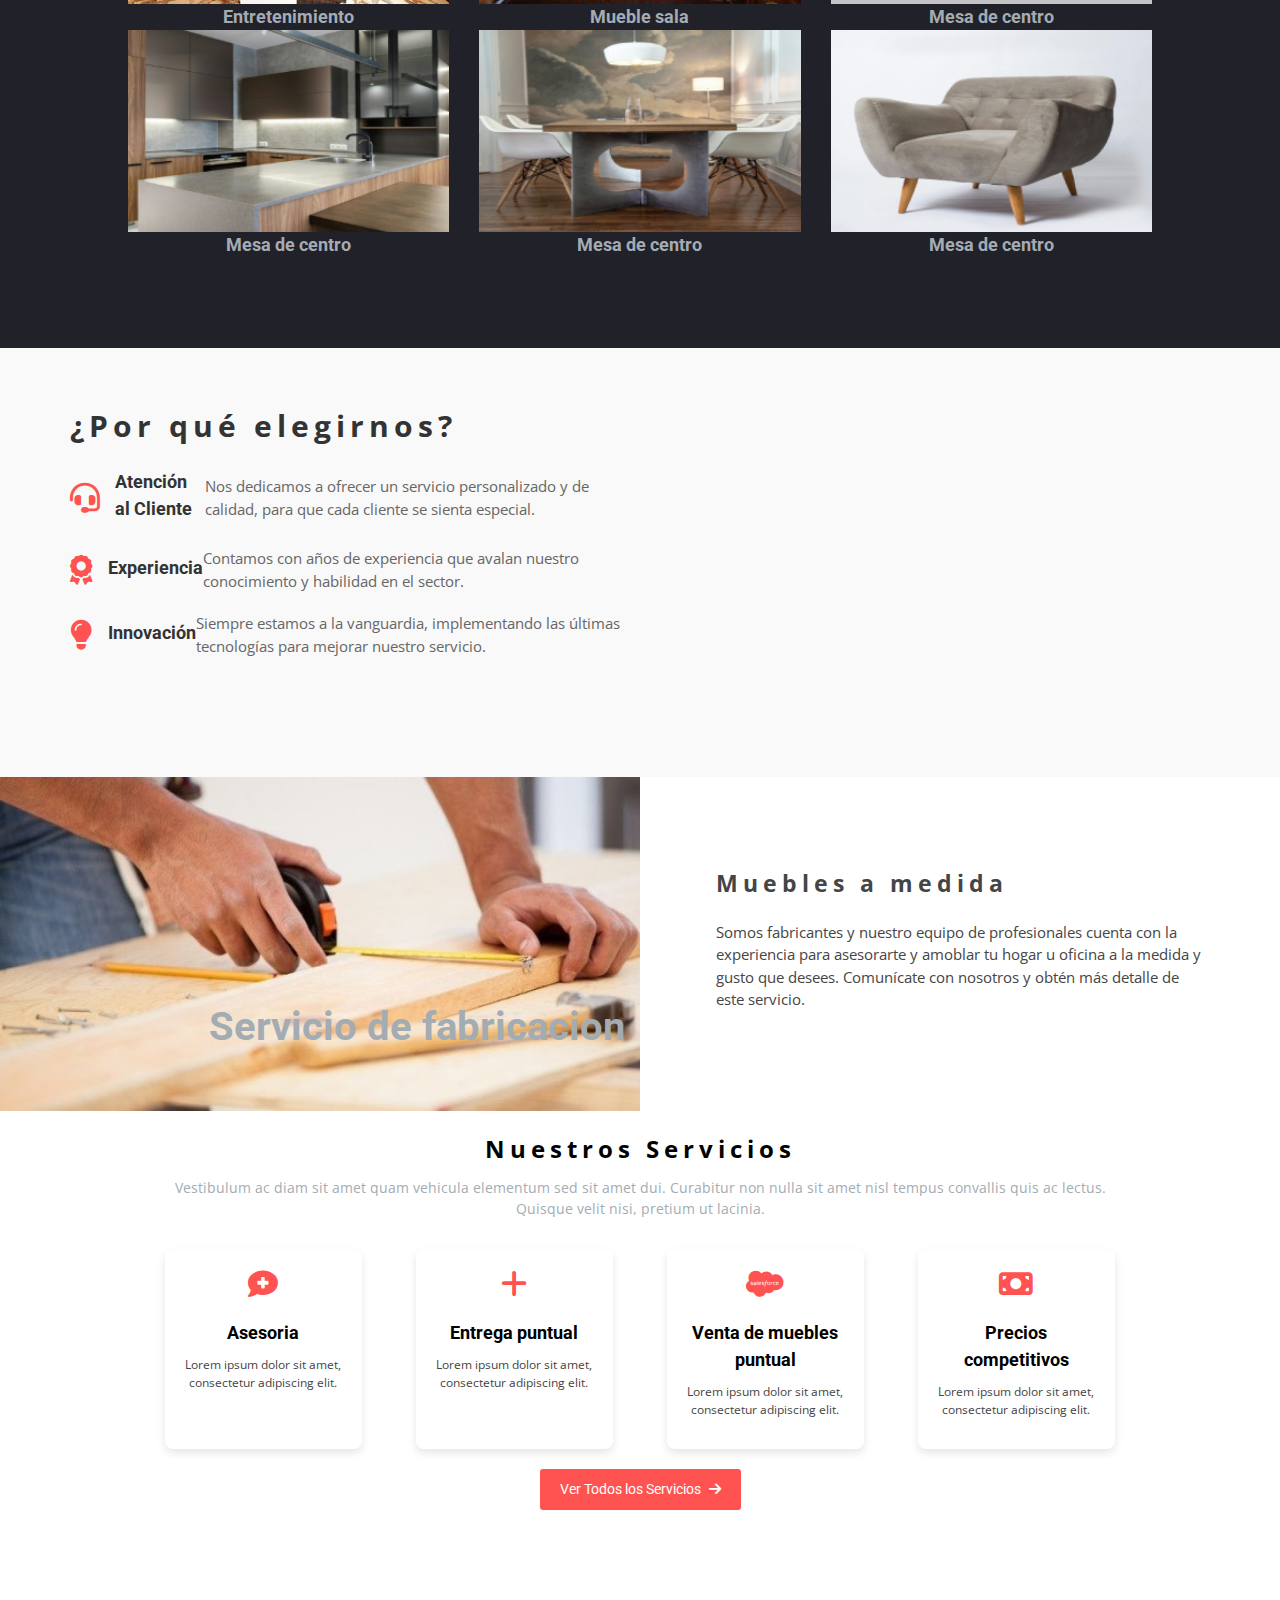
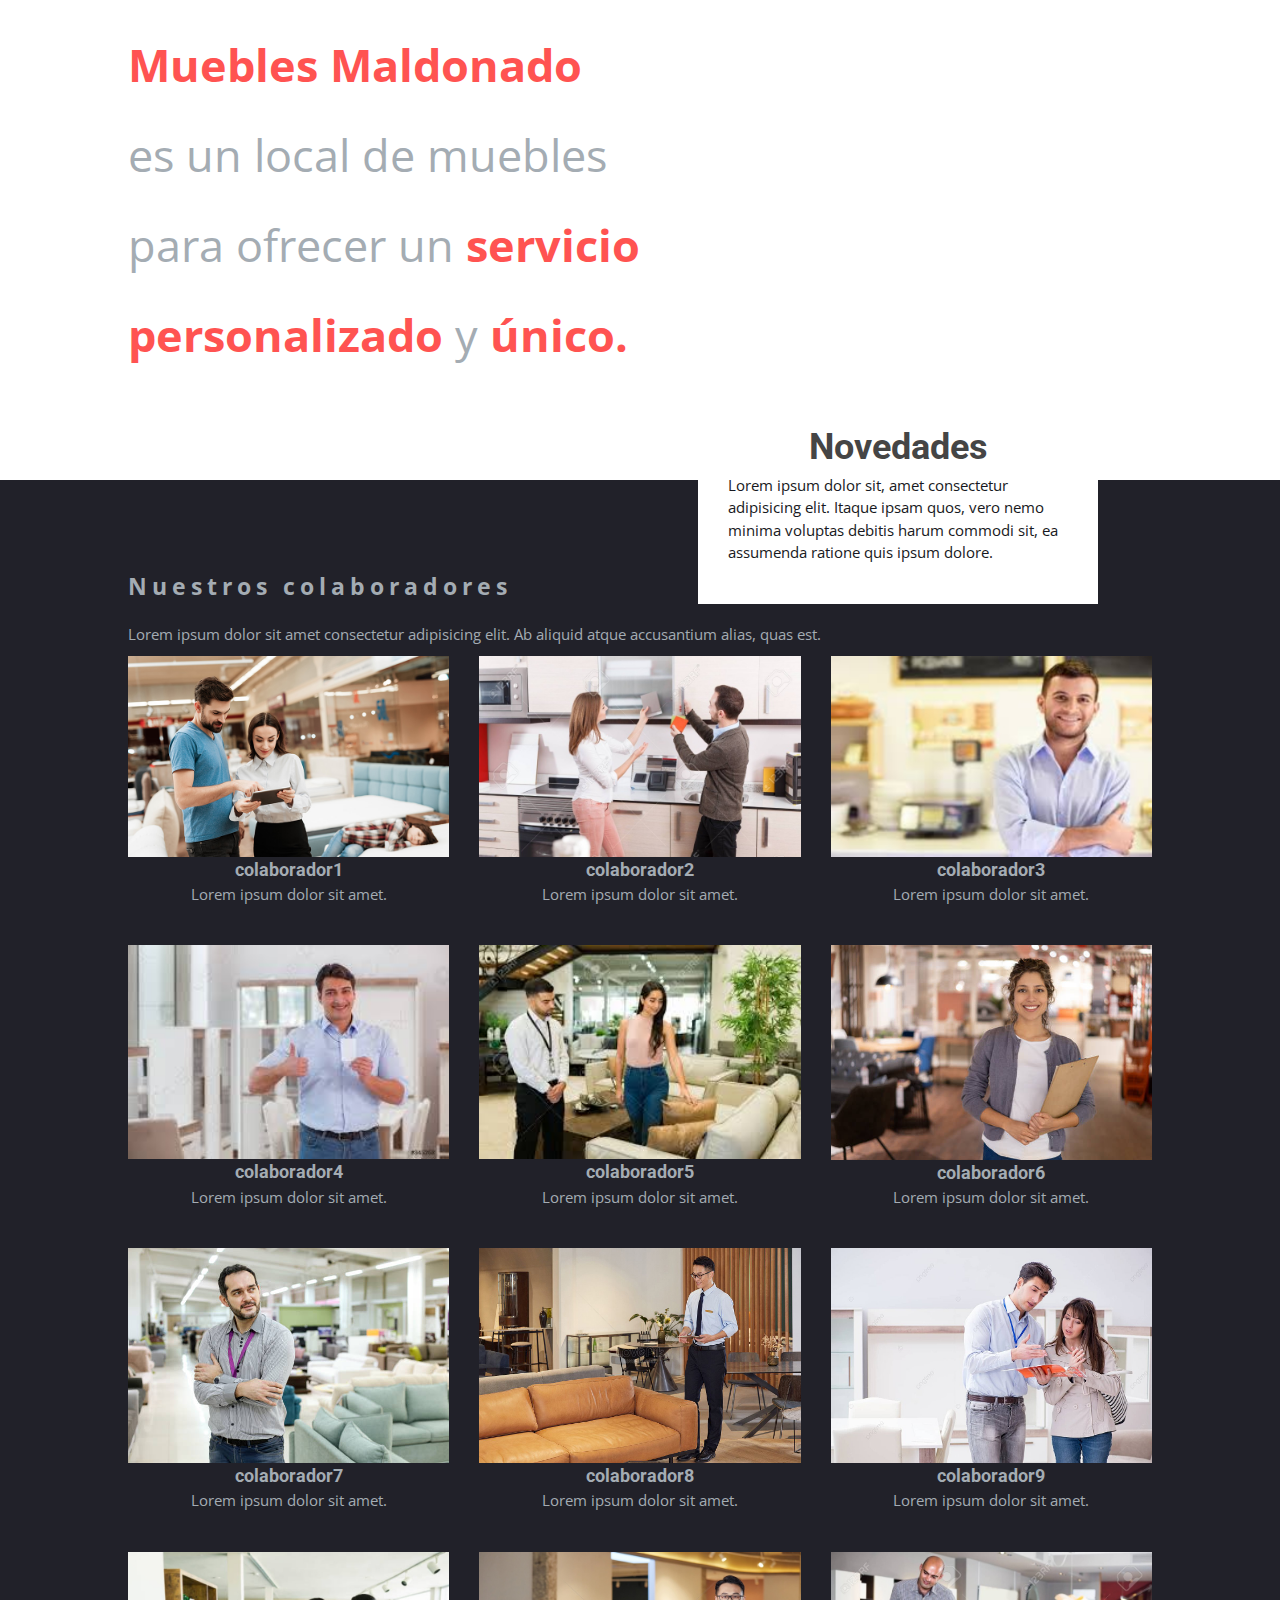
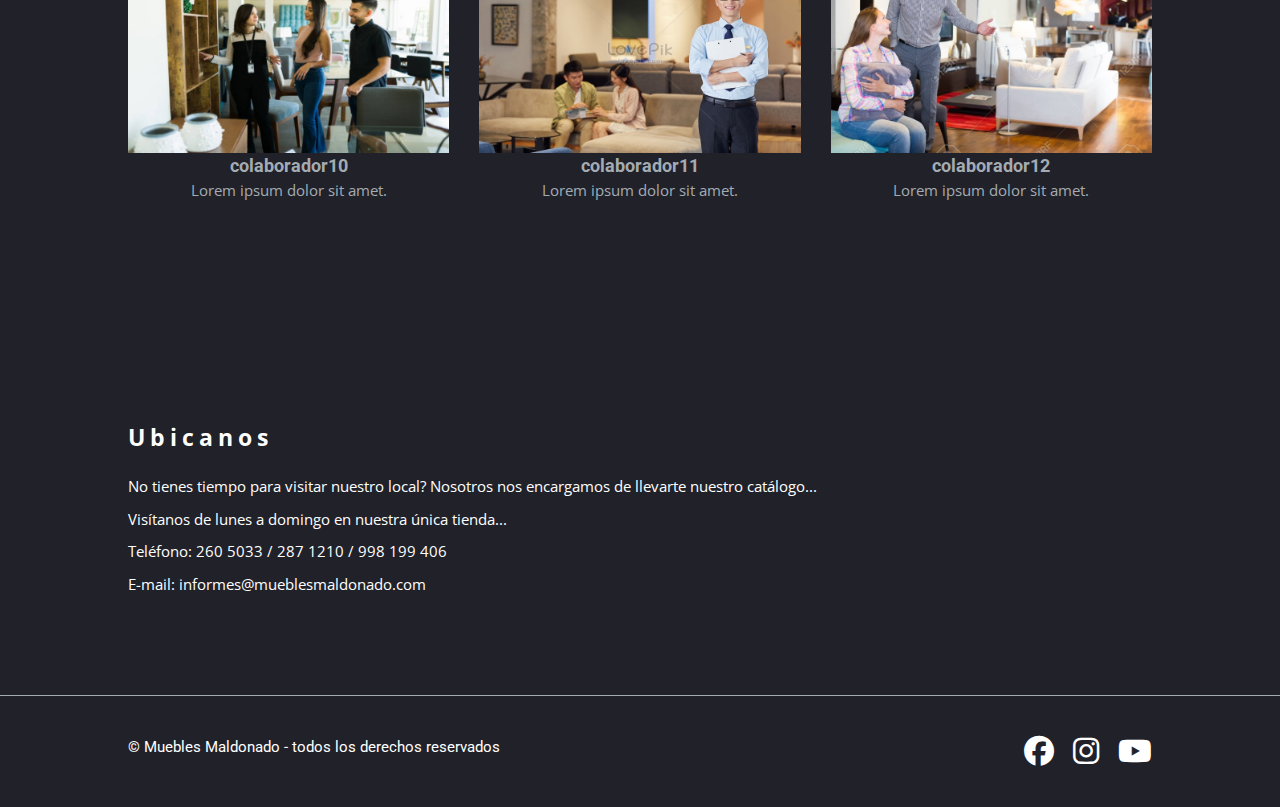
==== commit 6ded2c18: "actualizacion2" ====
--- a/index.html
+++ b/index.html
@@ -319,6 +319,38 @@
             </div>
         </div>
     </section>
+        <!-- nuestros servicios -->
+        <section class="services contenedor">
+            <h2>Nuestros Servicios</h2>
+            <p class="description">Vestibulum ac diam sit amet quam vehicula elementum sed sit amet dui. Curabitur non nulla sit amet nisl tempus convallis quis ac lectus. Quisque velit nisi, pretium ut lacinia.</p>
+            
+            <div class="service-items">
+                <div class="service-item">
+                    <i class="fa-solid fa-comment-medical"></i>
+                    <h3>Asesoria</h3>
+                    <p>Lorem ipsum dolor sit amet, consectetur adipiscing elit.</p>
+                </div>
+                <div class="service-item">
+                    <i class="fa-solid fa-plus"></i>
+                    <h3>Entrega puntual</h3>
+                    <p>Lorem ipsum dolor sit amet, consectetur adipiscing elit.</p>
+                </div>
+                <div class="service-item">
+                    <i class="fa-brands fa-salesforce"></i>
+                    <h3>Venta de muebles puntual</h3>
+                    <p>Lorem ipsum dolor sit amet, consectetur adipiscing elit.</p>
+                </div>
+                <div class="service-item">
+                    <i class="fa-solid fa-money-bill"></i>
+                    <h3>Precios competitivos</h3>
+                    <p>Lorem ipsum dolor sit amet, consectetur adipiscing elit.</p>
+                </div>
+            </div>
+    
+            <a href="#" class="view-all-btn">
+                <span>Ver Todos los Servicios</span> <i class="fas fa-arrow-right"></i>
+            </a>
+        </section>
 
     <!-- Sección "Personalización" -->
     <section id="Personalizacion" class="espaciado fondo-personalizacion">
@@ -338,7 +370,6 @@
         </div>
     </section>
 
-    
     <section id="Colaboradores" class="espaciado">
         <div class="contenedor">
             <h2>Nuestros colaboradores</h2>
--- a/css/estilos.css
+++ b/css/estilos.css
@@ -636,3 +636,91 @@
     height: auto;
     aspect-ratio: 16/9; /* Mantiene la proporción 16:9 */
 }
+
+/* Nuestros servicios */
+.services {
+    text-align: center;
+    max-width: auto;
+    padding: 20px;
+    background-color: var(--color2);
+    border-radius: 3px;
+}
+
+.services h2 {
+    font-size: 24px;
+    margin-bottom: 10px;
+}
+
+.services .description {
+    font-size: 14px;
+    color: var(--color6);
+    margin-bottom: 30px;
+    line-height: 1.5;
+}
+
+/* Ítems de Servicios */
+.service-items {
+    display: flex;
+    justify-content: space-around;
+    gap: 20px;
+}
+
+.service-item {
+    width: 20%;
+    padding: 20px;
+    text-align: center;
+    background-color: var(--color2);
+    border-radius: 8px;
+    transition: all 0.3s ease;
+    box-shadow: 0 4px 8px rgba(0, 0, 0, 0.1);
+}
+
+.service-item:hover {
+    background-color: var(--color1);
+    color: #fff;
+    box-shadow: 0 6px 12px rgba(0, 0, 0, 0.2);
+}
+
+.service-item i {
+    font-size: 30px;
+    margin-bottom: 10px;
+    color: var(--color1);
+    transition: color 0.3s ease;
+}
+
+.service-item:hover i {
+    color: var(--color2);
+}
+
+.service-item h3 {
+    font-size: 18px;
+    margin: 10px 0;
+}
+
+.service-item p {
+    font-size: 12px;
+    color: var(--color4);
+}
+
+/* Botón "Ver Todos los Servicios" */
+.view-all-btn {
+    display: inline-flex;
+    align-items: center;
+    gap: 8px;
+    margin-top: 20px;
+    padding: 10px 20px;
+    background-color: var(--color1);
+    color: var(--color2);
+    text-decoration: none;
+    border-radius: 3px;
+    font-size: 14px;
+    transition: background-color 0.3s ease;
+}
+
+.view-all-btn:hover {
+    background-color: var(--color1);
+}
+
+.view-all-btn i {
+    font-size: 14px;
+}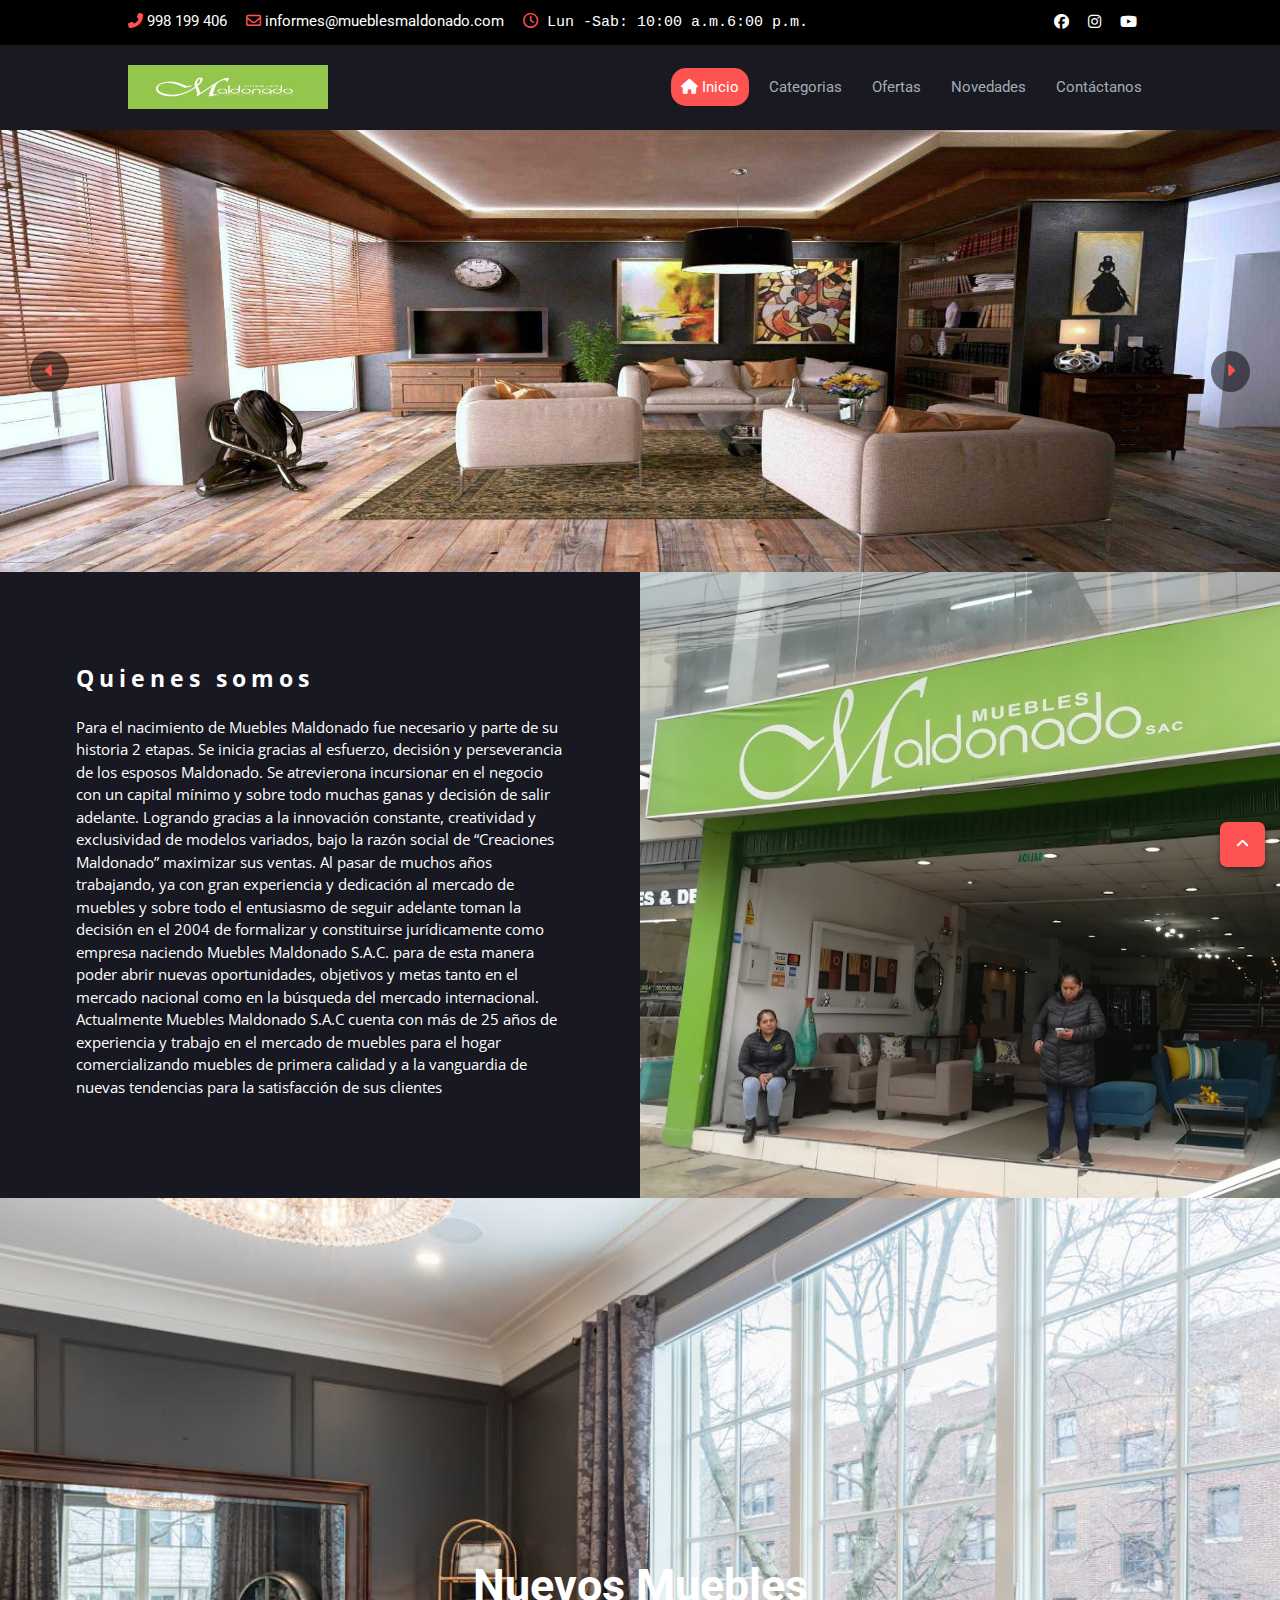
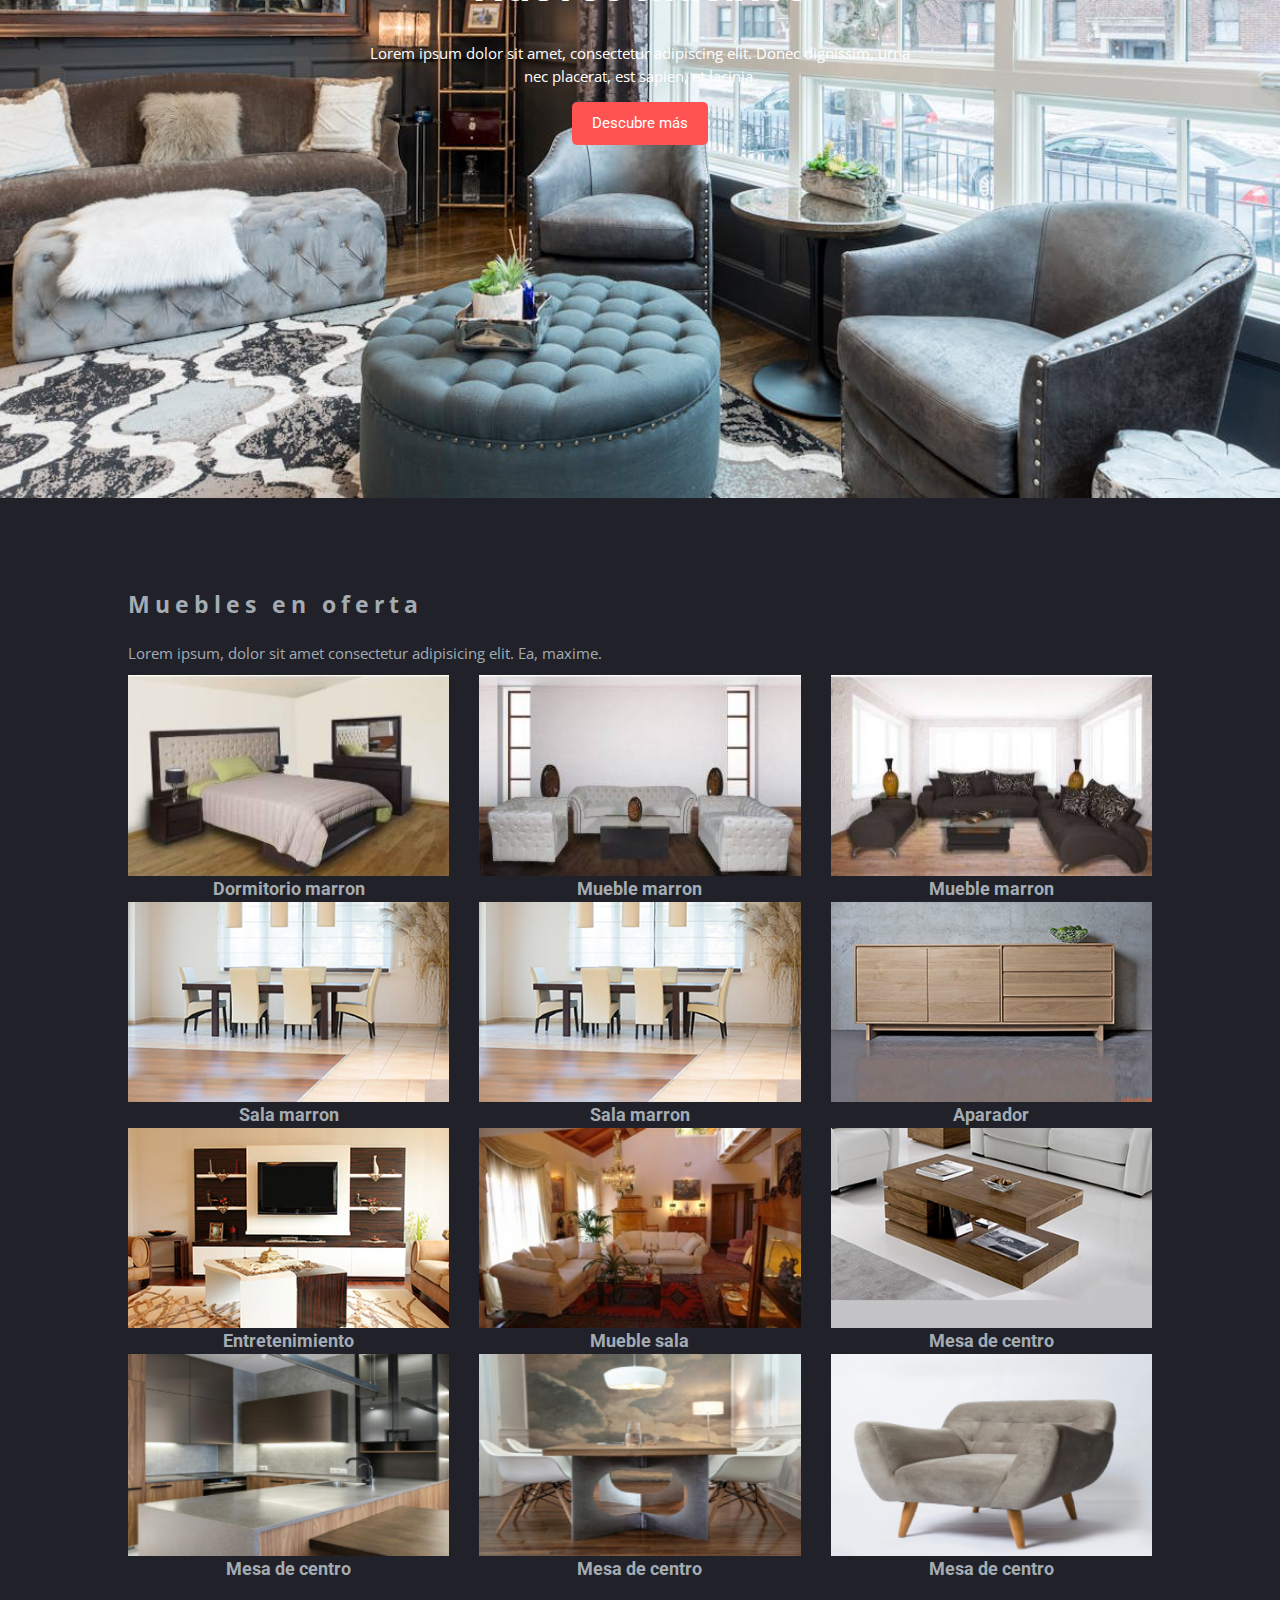
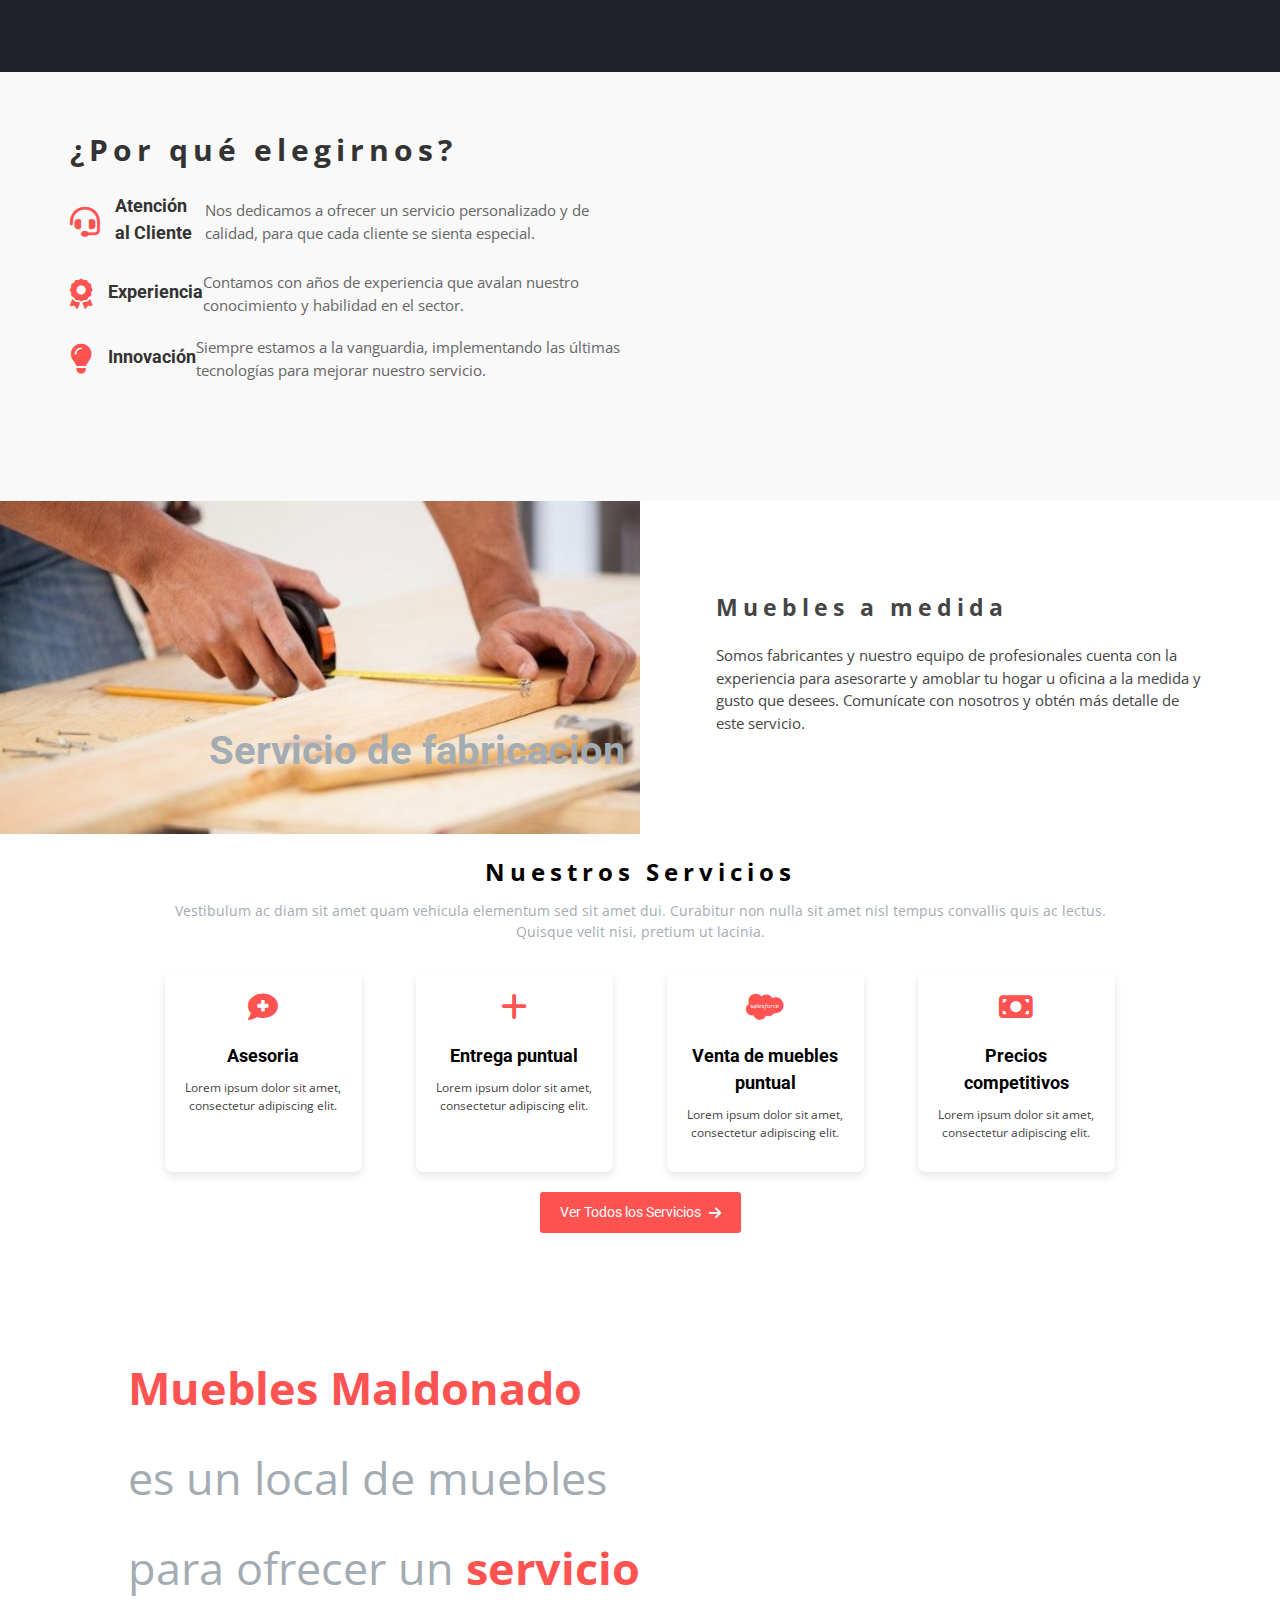
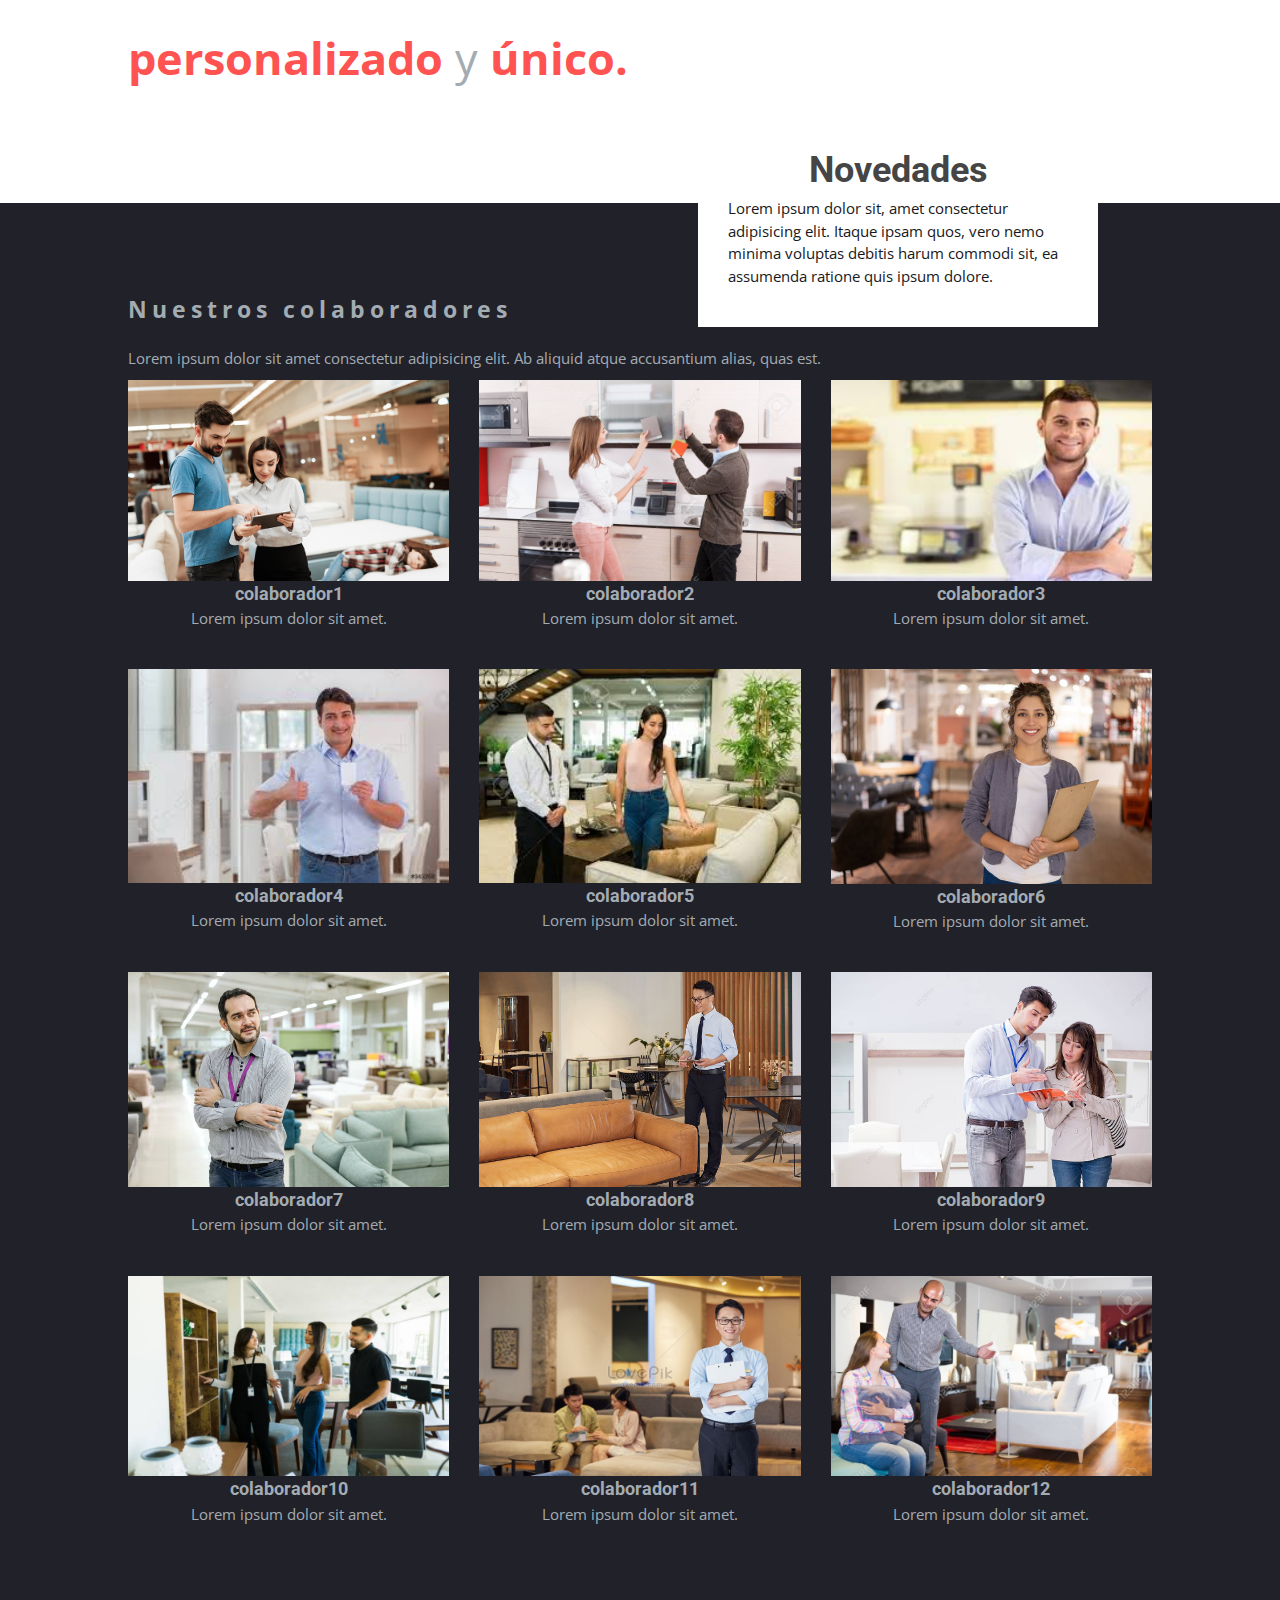
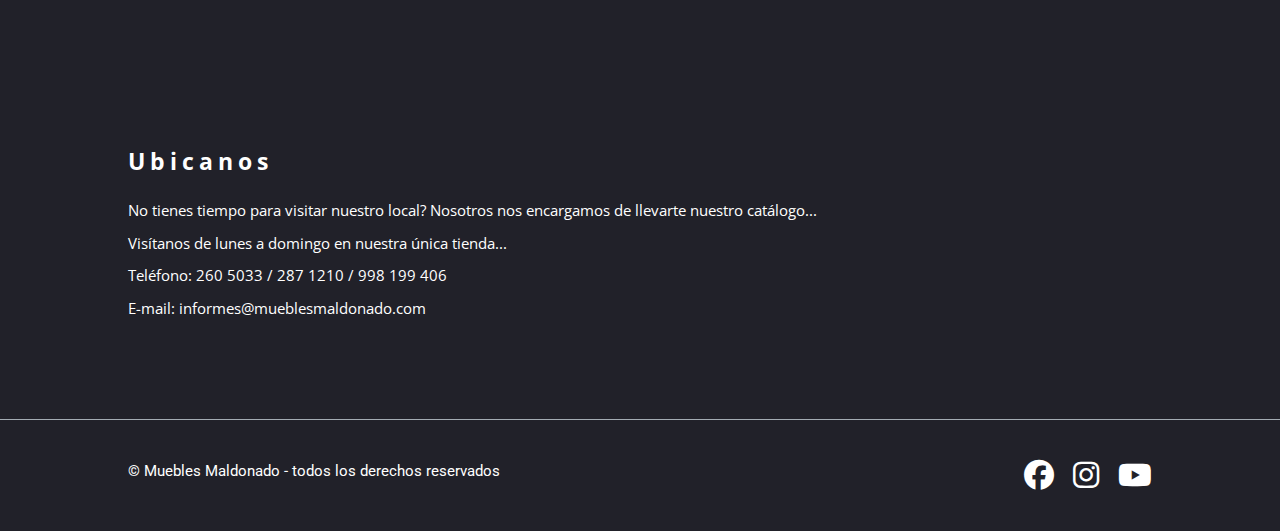
==== commit b8728b9c: "actualizacion5" ====
--- a/index.html
+++ b/index.html
@@ -3,7 +3,9 @@
 
 <head>
     <meta charset="UTF-8">
+
     <meta name="viewport" content="width=device-width, initial-scale=1.0">
+
     <title>Muebles Maldonado</title>
     <!-- enlazar html con favicon -->
     <link rel="shortcut icon" href="css/imagenes/favicon.ico" type="image/x-icon">
@@ -50,8 +52,13 @@
                     </a>
                     <!-- coniene el menu -->
                 </div>
+                <!-- mostrar el incono del menu hambuguesa -->
+                <div class="menu-toggle" id="mobile-menu">
+                    <i class="fa-solid fa-bars"></i>
+                </div>
+
                 <!-- elementos del menu -->
-                <ul class="nav-menu">
+                <ul class="nav-menu" id="nav-menu">
                     <li class="nav-menu-item">
                         <a class="nav-menu-link pagina-activa" href="index.html"> <i class="fa-solid fa-house"></i>
                             Inicio</a>
@@ -76,17 +83,41 @@
         </div>
     </header>
 
-    <!-- Sección del banner -->
-    <section id="banner">
-        <img src="css/imagenes/banner.jpg" alt="local" class="imgfluid">
+    <!-- Sección del carousel -->
+    <section class=" carousel-container">
+        <div class="carousel">
+            <div class="carousel-item active">
+                <img src="css/imagenes/carrusel1.jpg" class="imgfluid">
+            </div>
+            <div class="carousel-item">
+                <img src="css/imagenes/carrusel2.jpg" class="imgfluid">
+            </div>
+            <div class="carousel-item">
+                <img src="css/imagenes/carrusel3.jpg" class="imgfluid">
+            </div>
+            <div class="carousel-item">
+                <img src="css/imagenes/carrusel4.jpg" class="imgfluid">
+            </div>
+        </div>
+
+        <button class="carousel-control prev" id="prevBtn"><i class="fa-solid fa-caret-left"></i>
+
+        </button>
+        <button class="carousel-control next" id="nextBtn"><i class="fa-solid fa-caret-right"></i>
+
+        </button>
+
+
+
+
     </section>
 
     <!-- Sección "Nosotros" -->
     <section id="Nosotros">
         <div class="row ">
             <div class="col espaciado">
-                <div class="contenedor "> 
-                 <h2>Quienes somos </h2>              
+                <div class="contenedor ">
+                    <h2>Quienes somos </h2>
                     <p>Para el nacimiento de Muebles Maldonado fue necesario y parte de su historia 2 etapas.
                         Se inicia gracias al esfuerzo, decisión y perseverancia de los esposos Maldonado. Se atrevierona
                         incursionar en el negocio con un capital mínimo y sobre todo muchas ganas y decisión de salir
@@ -104,10 +135,10 @@
                     </p>
                 </div>
             </div>
-                <div class="col fondo-nosotros">
-                    <h3 class="titulo-muebelesamedida"></h3>
-                </div>
-            </div>
+            <div class="col fondo-nosotros">
+                <h3 class="titulo-muebelesamedida"></h3>
+            </div>
+        </div>
         </div>
 
     </section>
@@ -115,12 +146,13 @@
     <!-- Sectión " Muebles" -->
     <section class="nuevos-muebles">
         <div class="contenedor1">
-          <h1>Nuevos Muebles</h1>
-          <p>Lorem ipsum dolor sit amet, consectetur adipiscing elit. Donec dignissim, urna nec placerat, est sapien, et lacinia.</p>
-          <a href="#!" class="button">Descubre más</a>
-        </div>
-      </section>
-      
+            <h1>Nuevos Muebles</h1>
+            <p>Lorem ipsum dolor sit amet, consectetur adipiscing elit. Donec dignissim, urna nec placerat, est sapien,
+                et lacinia.</p>
+            <a href="#!" class="button">Descubre más</a>
+        </div>
+    </section>
+
 
 
     <!-- Seccitón "Muebles destacados" -->
@@ -166,7 +198,7 @@
                 </div>
                 <div class="col col-33">
                     <div class="Muebles-padre ocultar-desborde">
-                        <img src="css/imagenes/comedor_muebles.jpg" alt=""class="imgfluid">
+                        <img src="css/imagenes/comedor_muebles.jpg" alt="" class="imgfluid">
                         <div class="Muebles-hijo">
                             <p>Lorem ipsum dolor sit amet consectetur adipisicing. <br>
                                 <i class="fa-brands fa-instagram fa-lg"></i>
@@ -177,7 +209,7 @@
                 </div>
                 <div class="col col-33">
                     <div class="Muebles-padre ocultar-desborde">
-                        <img src="css/imagenes/comedor_muebles.jpg" alt=""class="imgfluid">
+                        <img src="css/imagenes/comedor_muebles.jpg" alt="" class="imgfluid">
                         <div class="Muebles-hijo">
                             <p>Lorem ipsum dolor sit amet consectetur adipisicing. <br>
                                 <i class="fa-brands fa-instagram fa-lg"></i>
@@ -276,31 +308,34 @@
                     <div class="feature">
                         <i class="fa-solid fa-headset"></i>
                         <h4>Atención al Cliente</h4>
-                        <p>Nos dedicamos a ofrecer un servicio personalizado y de calidad, para que cada cliente se sienta especial.</p>
+                        <p>Nos dedicamos a ofrecer un servicio personalizado y de calidad, para que cada cliente se
+                            sienta especial.</p>
                     </div>
                     <div class="feature">
                         <i class="fa-solid fa-award"></i>
                         <h4>Experiencia</h4>
-                        <p>Contamos con años de experiencia que avalan nuestro conocimiento y habilidad en el sector.</p>
+                        <p>Contamos con años de experiencia que avalan nuestro conocimiento y habilidad en el sector.
+                        </p>
                     </div>
                     <div class="feature">
                         <i class="fa-solid fa-lightbulb"></i>
                         <h4>Innovación</h4>
-                        <p>Siempre estamos a la vanguardia, implementando las últimas tecnologías para mejorar nuestro servicio.</p>
-                    </div>
-                </div>
-                
+                        <p>Siempre estamos a la vanguardia, implementando las últimas tecnologías para mejorar nuestro
+                            servicio.</p>
+                    </div>
+                </div>
+
                 <!-- Columna 2: Video de YouTube -->
                 <div class="col col--50 video-container">
-                    <iframe width="560" height="315" src="https://www.youtube.com/embed/8Oa9EKaaQdU?si=JPzFqTJY7bSyMuFO" 
-                            title="YouTube video player" frameborder="0" 
-                            allow="accelerometer; autoplay; clipboard-write; encrypted-media; gyroscope; picture-in-picture; web-share" 
-                            allowfullscreen></iframe>
-                </div>
-            </div>
-        </div>
-    </section>
-    
+                    <iframe width="560" height="315" src="https://www.youtube.com/embed/8Oa9EKaaQdU?si=JPzFqTJY7bSyMuFO"
+                        title="YouTube video player" frameborder="0"
+                        allow="accelerometer; autoplay; clipboard-write; encrypted-media; gyroscope; picture-in-picture; web-share"
+                        allowfullscreen></iframe>
+                </div>
+            </div>
+        </div>
+    </section>
+
 
     <!-- Sección "Servicios" -->
     <section id="Servicios">
@@ -319,38 +354,39 @@
             </div>
         </div>
     </section>
-        <!-- nuestros servicios -->
-        <section class="services contenedor">
-            <h2>Nuestros Servicios</h2>
-            <p class="description">Vestibulum ac diam sit amet quam vehicula elementum sed sit amet dui. Curabitur non nulla sit amet nisl tempus convallis quis ac lectus. Quisque velit nisi, pretium ut lacinia.</p>
-            
-            <div class="service-items">
-                <div class="service-item">
-                    <i class="fa-solid fa-comment-medical"></i>
-                    <h3>Asesoria</h3>
-                    <p>Lorem ipsum dolor sit amet, consectetur adipiscing elit.</p>
-                </div>
-                <div class="service-item">
-                    <i class="fa-solid fa-plus"></i>
-                    <h3>Entrega puntual</h3>
-                    <p>Lorem ipsum dolor sit amet, consectetur adipiscing elit.</p>
-                </div>
-                <div class="service-item">
-                    <i class="fa-brands fa-salesforce"></i>
-                    <h3>Venta de muebles puntual</h3>
-                    <p>Lorem ipsum dolor sit amet, consectetur adipiscing elit.</p>
-                </div>
-                <div class="service-item">
-                    <i class="fa-solid fa-money-bill"></i>
-                    <h3>Precios competitivos</h3>
-                    <p>Lorem ipsum dolor sit amet, consectetur adipiscing elit.</p>
-                </div>
-            </div>
-    
-            <a href="#" class="view-all-btn">
-                <span>Ver Todos los Servicios</span> <i class="fas fa-arrow-right"></i>
-            </a>
-        </section>
+    <!-- nuestros servicios -->
+    <section class="services contenedor">
+        <h2>Nuestros Servicios</h2>
+        <p class="description">Vestibulum ac diam sit amet quam vehicula elementum sed sit amet dui. Curabitur non nulla
+            sit amet nisl tempus convallis quis ac lectus. Quisque velit nisi, pretium ut lacinia.</p>
+
+        <div class="service-items">
+            <div class="service-item">
+                <i class="fa-solid fa-comment-medical"></i>
+                <h3>Asesoria</h3>
+                <p>Lorem ipsum dolor sit amet, consectetur adipiscing elit.</p>
+            </div>
+            <div class="service-item">
+                <i class="fa-solid fa-plus"></i>
+                <h3>Entrega puntual</h3>
+                <p>Lorem ipsum dolor sit amet, consectetur adipiscing elit.</p>
+            </div>
+            <div class="service-item">
+                <i class="fa-brands fa-salesforce"></i>
+                <h3>Venta de muebles puntual</h3>
+                <p>Lorem ipsum dolor sit amet, consectetur adipiscing elit.</p>
+            </div>
+            <div class="service-item">
+                <i class="fa-solid fa-money-bill"></i>
+                <h3>Precios competitivos</h3>
+                <p>Lorem ipsum dolor sit amet, consectetur adipiscing elit.</p>
+            </div>
+        </div>
+
+        <a href="#" class="view-all-btn">
+            <span>Ver Todos los Servicios</span> <i class="fas fa-arrow-right"></i>
+        </a>
+    </section>
 
     <!-- Sección "Personalización" -->
     <section id="Personalizacion" class="espaciado fondo-personalizacion">
@@ -471,6 +507,10 @@
     <a href="#" class="scroll-up">
         <i class="fa-solid fa-angle-up"></i>
     </a>
+    <!-- Vincular el HTML con el JS -->
+    <script src="js/toggle-menu.js"></script>
+    <script src="js/carousel.js"></script>
+
 </body>
 
 </html>--- a/css/estilos.css
+++ b/css/estilos.css
@@ -1,4 +1,3 @@
-
 /* hojas de eslitos externas */
 @import url('https://fonts.googleapis.com/css2?family=Open+Sans:ital,wght@0,300..800;1,300..800&family=Poppins:ital,wght@0,100;0,200;0,300;0,400;0,500;0,600;0,700;0,800;0,900;1,100;1,200;1,300;1,400;1,500;1,600;1,700;1,800;1,900&family=Roboto:ital,wght@0,100;0,300;0,400;0,500;0,700;0,900;1,100;1,300;1,400;1,500;1,700;1,900&display=swap');
 /* vincular las hojas de estilos  con la biblioteca de iconos de fontawesome6.6 */
@@ -6,98 +5,106 @@
 
 /* declarar variables */
 :root {
-/* PALETA DE COLORES */
-        --color1: #ff5351;
-        --color2: #FFFFFF;
-        --color3: #171821;
-        --color4: #454545;
-        --color5: #000000;
-        --color6: #A4ACB3;
-        --color7: #212129;
-        --color8: #181921;
-        --fondo-Mo: rgba(255, 84, 81, 0.502);
+    /* PALETA DE COLORES */
+    --color1: #ff5351;
+    --color2: #FFFFFF;
+    --color3: #171821;
+    --color4: #454545;
+    --color5: #000000;
+    --color6: #A4ACB3;
+    --color7: #212129;
+    --color8: #181921;
+    --fondo-Mo: rgba(255, 84, 81, 0.502);
 
     /* tipos de fuentes */
     --fuente1: "Poppins", sans-serif;
     --fuente2: "Open Sans", sans-serif;
     --fuente3: "Roboto", sans-serif;
     /* gradientes */
-    --gradiente1: linear-gradient(99deg, rgba(23,24,33,0.7) 50%, rgba(255,255,255,0.7) 100%);
-}
+    --gradiente1: linear-gradient(99deg, rgba(23, 24, 33, 0.7) 50%, rgba(255, 255, 255, 0.7) 100%);
+}
+
 /* regla para afectar  todos los elementos de la pagina html (selector universal)   */
-*{
+* {
     /* eliminar los espacios y margenes predetermidaos */
     padding: 0;
     margin: 0;
     /* evita que el padding  y el borde afecten el tamaño de la caja  */
     box-sizing: border-box;
 }
+
 /* suavizar el desplamiento del scroll  */
-html{
-     scroll-behavior: smooth;
-}
-
-body{
+html {
+    scroll-behavior: smooth;
+}
+
+body {
     font-family: var(--fuente3);
-    font-size: 15px  ;
+    font-size: 15px;
     line-height: 1.5;
-  
-   
-}
-
-
-h2{
+
+
+}
+
+
+h2 {
     letter-spacing: 5px;
     font-family: var(--fuente2);
     margin-bottom: 20px;
-    
-}
-
-p{
+
+}
+
+p {
     font-family: var(--fuente2);
     margin-bottom: 10px;
 }
-img{
+
+img {
     display: block;
     border: none;
 }
-a{
-    text-decoration: none; /*eliminar el subrayado del texto*/
-}
-#barra-superior{
+
+a {
+    text-decoration: none;
+    /*eliminar el subrayado del texto*/
+}
+
+#barra-superior {
     background-color: var(--color5);
     color: var(--color2);
     padding-top: 10px;
     padding-bottom: 10px;
     font-size: 15px;
-   
-    
-}
-#barra-superior .row{
+
+
+}
+
+#barra-superior .row {
     justify-content: space-between;
     align-items: center;
 }
-#barra-superior a{
+
+#barra-superior a {
     text-decoration: none;
     color: var(--color2);
     margin-right: 15px;
 }
 
-#cabecera{
+#cabecera {
     background-color: var(--color8);
     color: var(--color4);
     /* espaciado de cabecera */
     padding-top: 20px;
     padding-bottom: 20px;
- 
-    
+
+
 
     position: sticky;
     top: -1px;
     z-index: 100;
 }
 
-#banner{
+#banner {
     margin: 0;
     padding: 0;
 
@@ -108,83 +115,99 @@
     color: var(--color2);
     background-color: var(--color3);
 }
-#muebles{
+
+#muebles {
     color: var(--color5);
     background-color: var(--color2);
 }
 
-#Muebles_en_oferta{
+#Muebles_en_oferta {
     color: var(--color6);
     background-color: var(--color7)
 }
-#Muebles_en_oferta .col:hover .Muebles-hijo{
+
+#Muebles_en_oferta .col:hover .Muebles-hijo {
     /* text-align: center;
     margin-bottom: 30px; */
     opacity: 1;
 }
+
 #Muebles_en_oferta .col p {
     transform: translate(-200px);
     transition: all 0.4s ease-in-out;
     position: absolute;
     top: calc(50% - 1em);
 }
-#Muebles_en_oferta .col:hover p{
+
+#Muebles_en_oferta .col:hover p {
     transform: translateX(0);
 }
+
 #Muebles_en_oferta .col img {
     transform: scale(100%);
     transition: all 0.4s ease-in-out;
-        
-}
-#Muebles_en_oferta .col:hover img{
+
+}
+
+#Muebles_en_oferta .col:hover img {
     transform: scale(110%);
-    
-}   
-
-#Servicios{
+
+}
+
+#Servicios {
     color: var(--color4);
-    background-color:var(--color2);
-}
-#Personalizacion{
+    background-color: var(--color2);
+}
+
+#Personalizacion {
     color: var(--color5);
     background-color: var(--color2);
 }
-#Colaboradores{
+
+#Colaboradores {
     color: var(--color6);
-    background-color:var(--color7);
-}
-#Colaboradores .col{
+    background-color: var(--color7);
+}
+
+#Colaboradores .col {
     margin-bottom: 30px;
 }
 
-#Ubicanos{
+#Ubicanos {
     color: var(--color2);
     background-color: var(--color7);
 }
-#pie{
-    color:var(--color2);
-    background-color:var(--color7);
-}
-#pie .row{
+
+#pie {
+    color: var(--color2);
+    background-color: var(--color7);
+}
+
+#pie .row {
     justify-content: space-between;
 }
-#pie a{
-    color: var(--color2);
-}
-#titulo-pagina{
+
+#pie a {
+    color: var(--color2);
+}
+
+#titulo-pagina {
     background: var(--gradiente1), url('../css/imagenes/banner.jpg');
-    background-repeat: no-repeat ;
+    background-repeat: no-repeat;
     background-size: cover;
-    background-position: center ;
-    color: var(--color2);
-}
-#titulo-pagina a{
-    color: var(--color2);
-}
+    background-position: center;
+    color: var(--color2);
+}
+
+#titulo-pagina a {
+    color: var(--color2);
+}
+
 #porque-elegirnos {
     padding: 40px 0;
     background-color: #f9f9f9;
 }
+
 /* estilo para el titulo*/
 #porque-elegirnos h2 {
     font-size: 2em;
@@ -195,115 +218,138 @@
 
 /* CLASES */
 
-.espaciado{
+.espaciado {
     padding-top: 90px;
     padding-bottom: 90px;
 }
-.contenedor{
+
+.contenedor {
     max-width: 80%;
     margin-left: auto;
     margin-right: auto;
 }
-.con-linea{
+
+.con-linea {
     border-top: 1px solid var(--color6);
-    
+
     padding: 40px 0px;
 }
-.con-linea2{
+
+.con-linea2 {
     border-top: 1px solid var(--color6);
     border-bottom: 1px solid var(--color6);
-    
+
     padding: 1px 0px;
 }
+
 /* ajusta el ancho de la imagen */
-.imgfluid{
+.imgfluid {
     width: 100%;
 }
-.img{
+
+.img {
     border-radius: 15px;
     box-shadow: 0px 3px 5px rgba(15, 15, 15, 0.5);
 }
+
 /* flexbox */
 
 .row {
     display: flex;
-    flex-direction: row; /*las cajas hijsas se mostraran en forma de filas*/
-    flex-wrap: wrap;/*alineacion con salto de fila*/
-}
-.del-padded{
-     /* eliminar el padding left de la primera caja hijo y el pading right de la última caja hijo */
-     margin-left: -15px;
-     margin-right: -15px;
-}
+    flex-direction: row;
+    /*las cajas hijsas se mostraran en forma de filas*/
+    flex-wrap: wrap;
+    /*alineacion con salto de fila*/
+}
+
+.del-padded {
+    /* eliminar el padding left de la primera caja hijo y el pading right de la última caja hijo */
+    margin-left: -15px;
+    margin-right: -15px;
+}
+
 /* para que las columnas tengan el mismo ancho */
-.col{
-     flex-basis: 0;
+.col {
+    flex-basis: 0;
     flex-grow: 1;
-     /* espacio entre columnas  */
-     padding-left: 15px; 
+    /* espacio entre columnas  */
+    padding-left: 15px;
     padding-right: 15px;
 }
+
 /* para repartir el espacio del flexbox en 3 columnas */
-.col-33{
+.col-33 {
     flex-basis: 33.33%;
     max-width: 33.33%;
 
 }
-.col-25{
+
+.col-25 {
     flex-basis: 25%;
     max-width: 25%;
 }
-.col-50{
+
+.col-50 {
     flex-basis: 50%;
     max-width: 50%;
 }
-.col-66{
+
+.col-66 {
     flex-basis: 66.66%;
     max-width: 66.66%;
 }
-.col-75{
+
+.col-75 {
     flex-basis: 75%;
     max-width: 75%;
 }
-.col-100{
+
+.col-100 {
     flex-basis: 100%;
     max-width: 100%;
 }
 
-.fondo-muebelesamedida{
+.fondo-muebelesamedida {
     background-image: url(imagenes/mueblesamedida.jpg);
-    background-repeat: no-repeat ; 
-    background-size: cover; 
-}
-.fondo-nosotros{
+    background-repeat: no-repeat;
+    background-size: cover;
+}
+
+.fondo-nosotros {
     background-image: url(imagenes/nosotros.jpg);
-    background-repeat: no-repeat ; 
+    background-repeat: no-repeat;
     background-size: cover;
 }
-.titulo-muebelesamedida{
+
+.titulo-muebelesamedida {
     text-align: right;
     color: var(--color6);
     font-size: 40px;
-    padding-top:  220px;
-}
-.fondo-personalizacion{
+    padding-top: 220px;
+}
+
+.fondo-personalizacion {
     background: var(--gradiente1), url('../css/imagenes/PORTADA-POST5.jpg');
-    background-repeat: no-repeat ;
+    background-repeat: no-repeat;
     background-size: cover;
-    background-attachment: fixed; /*fijar la imagen*/ 
+    background-attachment: fixed;
+    /*fijar la imagen*/
     background-position: center right;
-   
-}
-.texto-personalizacion{
+
+}
+
+.texto-personalizacion {
     font-size: 3em;
     line-height: 2em;
     color: var(--color6);
 }
-.texto-resaltado{
+
+.texto-resaltado {
     color: var(--color1);
     font-weight: bold;
 }
-.texto-resaltado2{
+
+.texto-resaltado2 {
     display: grid;
     place-items: center;
     color: var(--color4);
@@ -313,70 +359,81 @@
 /* ///////////////////////////////////////////////////////// */
 /* estilos exclusivos para la barra de navegacion */
 /* /////////////////////////////////////////////////////////// */
-.nav-bar{
+.nav-bar {
     /* barra principal de navegacion */
     display: flex;
     flex-direction: row;
-    justify-content: space-between; /*alineacion horizontal de los elementos*/
-    align-items: center; /*alineacion vertical de los elementos*/
-
-}
-.nav-logo{
-    max-width:200px;
-}
-.nav-menu{
+    justify-content: space-between;
+    /*alineacion horizontal de los elementos*/
+    align-items: center;
+    /*alineacion vertical de los elementos*/
+
+}
+
+.nav-logo {
+    max-width: 200px;
+}
+
+.nav-menu {
     display: flex;
     flex-direction: row;
-    list-style: none;/*quita los marcadores de viñetas*/
-}
-.nav-menu-item{
-    margin-left: 10px;/*espaciado de los enlaces*/
-
-}
-.nav-menu-link{
+    list-style: none;
+    /*quita los marcadores de viñetas*/
+}
+
+.nav-menu-item {
+    margin-left: 10px;
+    /*espaciado de los enlaces*/
+
+}
+
+.nav-menu-link {
     text-decoration: none;
     color: var(--color6);
     padding: 10px;
     transition: all 0.3s ease-in-out;
 }
-.nav-menu-link:hover{
+
+.nav-menu-link:hover {
     color: var(--color1);
     background-color: var(--color5);
     border-radius: 15px;
 }
+
 /* finde estilo de barra de navegacion */
-.icono-rs{
+.icono-rs {
     font-size: 2em;
     margin-left: 15px;
     color: var(--color2);
 }
-.icono-rs:hover{
+
+.icono-rs:hover {
     color: var(--color1);
 }
+
 /* /////////////////////////////////////////////////////////// */
 /* estilo para posicionmiento de  cajas */
 /* /////////////////////////////////////////////////////////// */
-.caja-1{
+.caja-1 {
     position: relative;
 }
-.caja-1_2{
+
+.caja-1_2 {
     position: absolute;
     width: 400px;
     background-color: var(--color2);
     color: var(--color3);
     padding: 30px;
-    /* cordenadas de posicionamiento (left top botton right) */
-    /* top: 0px; */
-    /* left: 0px; */
     left: calc(85% - 300px);
 }
 
-.Muebles-padre{
+.Muebles-padre {
     position: relative;
-    
-    
-}
-.Muebles-hijo{
+
+
+}
+
+.Muebles-hijo {
     position: absolute;
     background-color: var(--fondo-Mo);
     color: var(--color2);
@@ -384,22 +441,26 @@
     height: 100%;
     padding: 30px;
     text-align: center;
-    opacity: 0;/* Oculta la caja */
+    opacity: 0;
+    /* Oculta la caja */
 
     transition: all 0.3s ease-in-out;
     /* cordenadas de posicionamiento */
-    top: 0px;   
+    top: 0px;
     left: 0px;
     transition: all 0.4s ease-in-out;
 }
-.centrar-texto{
+
+.centrar-texto {
     text-align: center;
 }
+
 /* oculta el desborde de una caja */
-.ocultar-desborde{
+.ocultar-desborde {
     overflow: hidden;
 }
-.scroll-up{
+
+.scroll-up {
 
     width: 45px;
     height: 45px;
@@ -411,11 +472,12 @@
     /* posicionamiento del boton */
     position: fixed;
     bottom: 33px;
-    right: 15px;  
+    right: 15px;
     border-radius: 7px;
-    box-shadow: 0px 3px 5px rgba(15, 15, 15, 0.5); 
-}
-.pagina-activa{
+    box-shadow: 0px 3px 5px rgba(15, 15, 15, 0.5);
+}
+
+.pagina-activa {
     background-color: var(--color1);
     color: var(--color2);
     border-radius: 15px;
@@ -423,18 +485,19 @@
 }
 
 /* estilos para formulario */
-.form-control{
+.form-control {
     border: none;
-    outline: none; 
+    outline: none;
     border-bottom: 1px solid var(--color1);
     color: var(--color6);
     width: 100%;
     margin-bottom: 15px;
     padding: 10px 0px;
-    font: inherits; 
-
-}
-.form-button{
+    font: inherits;
+
+}
+
+.form-button {
     background-color: var(--color1);
     color: var(--color2);
     border: none;
@@ -443,27 +506,30 @@
     font: inherit;
     margin-top: 20px;
     border-radius: 5px;
-    cursor: pointer; 
+    cursor: pointer;
     transition: all 0.3s ease-in-out;
 }
-.form-button:hover{
+
+.form-button:hover {
     background-color: var(--color6);
     transform: translateY(-7px);
 }
 
-.form-contacto a{
+.form-contacto a {
     text-decoration: none;
     color: var(--color1);
 
 }
-.form-contacto textarea{
+
+.form-contacto textarea {
     resize: vertical;
 }
 
-.ajustar-video{
+.ajustar-video {
     width: 100%;
     height: auto;
-    aspect-ratio: 16/9; /*mantiene la relación de aspecto*/
+    aspect-ratio: 16/9;
+    /*mantiene la relación de aspecto*/
 }
 
 /* /////////////////////////////////////// */
@@ -478,59 +544,64 @@
     justify-content: center;
     text-align: center;
     color: white;
-  }
-  
-  /* Estilos del contenido */
-  .nuevos-muebles .contenedor1 {
+}
+
+/* Estilos del contenido */
+.nuevos-muebles .contenedor1 {
     max-width: 600px;
     padding: 20px;
-  }
-  
-  /* Título */
-  .nuevos-muebles h1 {
+}
+
+/* Título */
+.nuevos-muebles h1 {
     font-size: 3em;
     font-weight: bold;
     margin-bottom: 0.5em;
-  }
-  
-  /* Descripción */
-  .nuevos-muebles p {
+}
+
+/* Descripción */
+.nuevos-muebles p {
     font-size: 1em;
     margin-bottom: 1em;
-  }
-  
-  /* Botón */
-  .nuevos-muebles .button {
+}
+
+/* Botón */
+.nuevos-muebles .button {
     display: inline-block;
     padding: 10px 20px;
-    background-color:var(--color1);
+    background-color: var(--color1);
     color: white;
     border-radius: 5px;
     text-decoration: none;
     transition: background-color 0.3s ease;
-  }
-  
-  .nuevos-muebles .button:hover {
+}
+
+.nuevos-muebles .button:hover {
     background-color: var(--color5);
-  }
-  /* ////////////////////////////// */
-  .contacto-info {
-    background-color: var(--color1); /* Fondo morado */
+}
+
+/* ////////////////////////////// */
+.contacto-info {
+    background-color: var(--color1);
+    /* Fondo morado */
     color: #fff;
     padding: 20px;
-    
+
 }
 
 .contacto-item {
-    display: flex;            /* Alinea los íconos y el texto en una fila */
-    align-items: flex-start;   /* Alinea los íconos con el inicio del texto */
+    display: flex;
+    /* Alinea los íconos y el texto en una fila */
+    align-items: flex-start;
+    /* Alinea los íconos con el inicio del texto */
     margin-bottom: 20px;
 }
 
 .contacto-item i {
     font-size: 1.5em;
     color: #fff;
-    margin-right: 30px;        /* Espacio entre el ícono y el texto */
+    margin-right: 30px;
+    /* Espacio entre el ícono y el texto */
 }
 
 .contacto-item h4 {
@@ -548,7 +619,8 @@
 
 
 .redes-sociales {
-    background-color: var(--color1); /* Color de fondo turquesa */
+    background-color: var(--color1);
+    /* Color de fondo turquesa */
     display: flex;
     align-items: center;
     justify-content: center;
@@ -557,13 +629,15 @@
 }
 
 .redes-sociales a {
-    color: #fff; /* Color de los íconos */
+    color: #fff;
+    /* Color de los íconos */
     font-size: 2em;
     text-decoration: none;
 }
 
 .redes-sociales a:hover {
-    color: #f1f1f1; /* Color al pasar el mouse */
+    color: #f1f1f1;
+    /* Color al pasar el mouse */
 }
 
 /* Estilo para la fila de redes sociales */
@@ -572,9 +646,11 @@
 }
 
 .col--25 {
-    width: 25%; /* Cada columna ocupa el 25% del ancho */
+    width: 25%;
+    /* Cada columna ocupa el 25% del ancho */
     box-sizing: border-box;
-    border-right: 2px solid #fff; /* Línea de separación entre íconos */
+    border-right: 2px solid #fff;
+    /* Línea de separación entre íconos */
 }
 
 /* Remover la última línea de separación */
@@ -634,7 +710,8 @@
 .video-container iframe {
     width: 100%;
     height: auto;
-    aspect-ratio: 16/9; /* Mantiene la proporción 16:9 */
+    aspect-ratio: 16/9;
+    /* Mantiene la proporción 16:9 */
 }
 
 /* Nuestros servicios */
@@ -723,4 +800,276 @@
 
 .view-all-btn i {
     font-size: 14px;
+}
+
+
+
+/* ESTILOS PARA DISEÑO WEB RESPONSIVE DE DIFERENTES TAMAÑOS DE DISPOSITIVOS */
+.menu-toggle {
+    font-size: 2em;
+    cursor: pointer;
+    display: block;
+    color: transparent;
+}
+
+/* cuando haga click en el icono de hamburguesa, mostrara  el menu alineado  en forma vertical */
+.nav-active {
+    display: flex !important;
+}
+
+
+/* 1) PARA PANTALLAS GRANDES 1220PX */
+@media (max-width: 1220px) {
+    .contenedor {
+        max-width: 80%;
+    }
+}
+
+/* 2) PARA PANTALLAS PEQUEÑAS COMO LAPTOPS  1024PX  */
+@media (max-width: 1024px) {
+    .caja-1_2 {
+        position: static;
+        width: 100%;
+    }
+
+    .nav-menu-link {
+        padding: 7px;
+        display: block;
+    }
+
+    .contacto-item p {
+        font-size: 0.7em;
+    }
+}
+
+/* 3) PARA PANTALLAS DE TABLETAS 768PX  */
+@media (max-width: 768px) {
+    .contenedor {
+        max-width: 90%;
+    }
+
+    /* Estilos para el menu responsive en pantalla de tableta */
+    .menu-toggle {
+        display: block;
+        color: var(--color2);
+    }
+
+    .nav-menu {
+        display: none;
+        flex-direction: column;
+        background-color: var(--color8);
+        width: 50%;
+        text-align: center;
+        padding: 10px;
+
+        /* Posicionar el menu */
+        position: absolute;
+        right: 0px;
+        top: 88px;
+    }
+
+    .nav-menu-item {
+        padding: 5px;
+    }
+
+    .nav-menu-link {
+        padding: 10px;
+        display: block;
+    }
+
+    .nav-logo {
+        width: 150%;
+    }
+
+    .caja-1_2 {
+        position: static;
+        width: 100%;
+    }
+
+    #Muebles_en_oferta .col {
+        flex-basis: 50%;
+        max-width: 50%;
+        margin-bottom: 20px;
+
+
+    }
+
+    #Colaboradores .col {
+        flex-basis: 50%;
+        max-width: 50%;
+
+    }
+
+    #novedades .col {
+        flex-basis: 100%;
+        max-width: 100%;
+    }
+
+
+
+
+
+
+}
+
+
+
+
+
+
+
+
+
+/* 4) PARA PANTALLAS DE MOBILES 480PX  */
+@media (max-width: 480px) {
+    .contenedor {
+        max-width: 95%;
+        position: relative;
+        /* Asegúrate de que los elementos estén bien posicionados */
+        padding: 0;
+    }
+
+    #barra-superior {
+        font-size: 0.7em;
+    }
+
+    #barra-superior .row {
+        flex-direction: column-reverse;
+        justify-content: center;
+        align-items: center;
+    }
+
+    .espaciado {
+        padding-top: 45px;
+        padding-bottom: 45px;
+    }
+
+    #Muebles_en_oferta .col {
+        flex-basis: 100%;
+        max-width: 100%;
+
+    }
+
+    #Colaboradores .col {
+        flex-basis: 100%;
+        max-width: 100%;
+    }
+
+    .bs-contactos {
+        font-size: xx-small;
+    }
+
+    #pie .row {
+        flex-direction: column;
+        align-items: center;
+        font-size: small;
+    }
+
+    .caja-1_2 {
+        font-size: 11px;
+        /* Reduce el tamaño de texto */
+        left: calc(90% - 150px);
+        /* Ajusta el posicionamiento del texto */
+        width: 200px;
+        /* Ajusta el ancho del texto */
+        padding: 15px;
+        /* Ajusta el tamaño del borde */
+        top: 50px;
+        /* Ajusta la posición vertical */
+        background-color: var(--color2);
+        /* Cambia el color de fondo */
+        color: var(--color3);
+        /* Cambia el color del texto */
+        text-align: center;
+        /* Alinea el texto en el centro */
+        opacity: 1;
+        /* Muestra el texto */
+    }
+
+    .caja-1_2 {
+        position: static;
+        width: 100%;
+    }
+
+    .texto-personalizacion {
+        font-size: 1em;
+    }
+
+    .texto-resaltado2 {
+        font-size: 1em;
+    }
+
+    .centrar-texto h3 {
+        font-size: 1em;
+    }
+
+    #contactanos .col {
+        flex-basis: 100%;
+        max-width: 100%;
+
+    }
+
+    .del-padded {
+        margin-right: 0px;
+        margin-left: 0px;
+    }
+
+    .service-item h3 {
+        font-size: 10px;
+    }
+    
+
+    /* Mostrar bordes de todas las cajas */
+    /* * {
+        outline: 1px solid red;
+        }  */
+}
+
+
+
+
+/* /////////////////////////////////////////// */
+/* carrusel esilo */
+/* ///////////////////////////////////////////// */
+.carousel-container {
+    position: relative;
+    width: 100%;
+    overflow: hidden;
+}
+
+.carousel {
+    display: flex;
+    transition: all 0.5s ease-in-out;
+}
+
+.carousel-item {
+    min-width: 100%;
+    display: none;
+}
+
+.carousel-item.active {
+    display: block;
+}
+
+.carousel-control {
+    position: absolute;
+    top: 50%;
+    background-color: rgb(0, 0, 0, 0.5);
+    color: var(--color1);
+    cursor: pointer;
+    padding: 10px 15px;
+    font-size: 18px;
+    border-radius: 50%;
+    z-index: 100;
+    border: none;
+}
+
+.carousel-control.prev {
+    left: 30px;
+
+}
+
+.carousel-control.next {
+    right: 30px;
+
 }